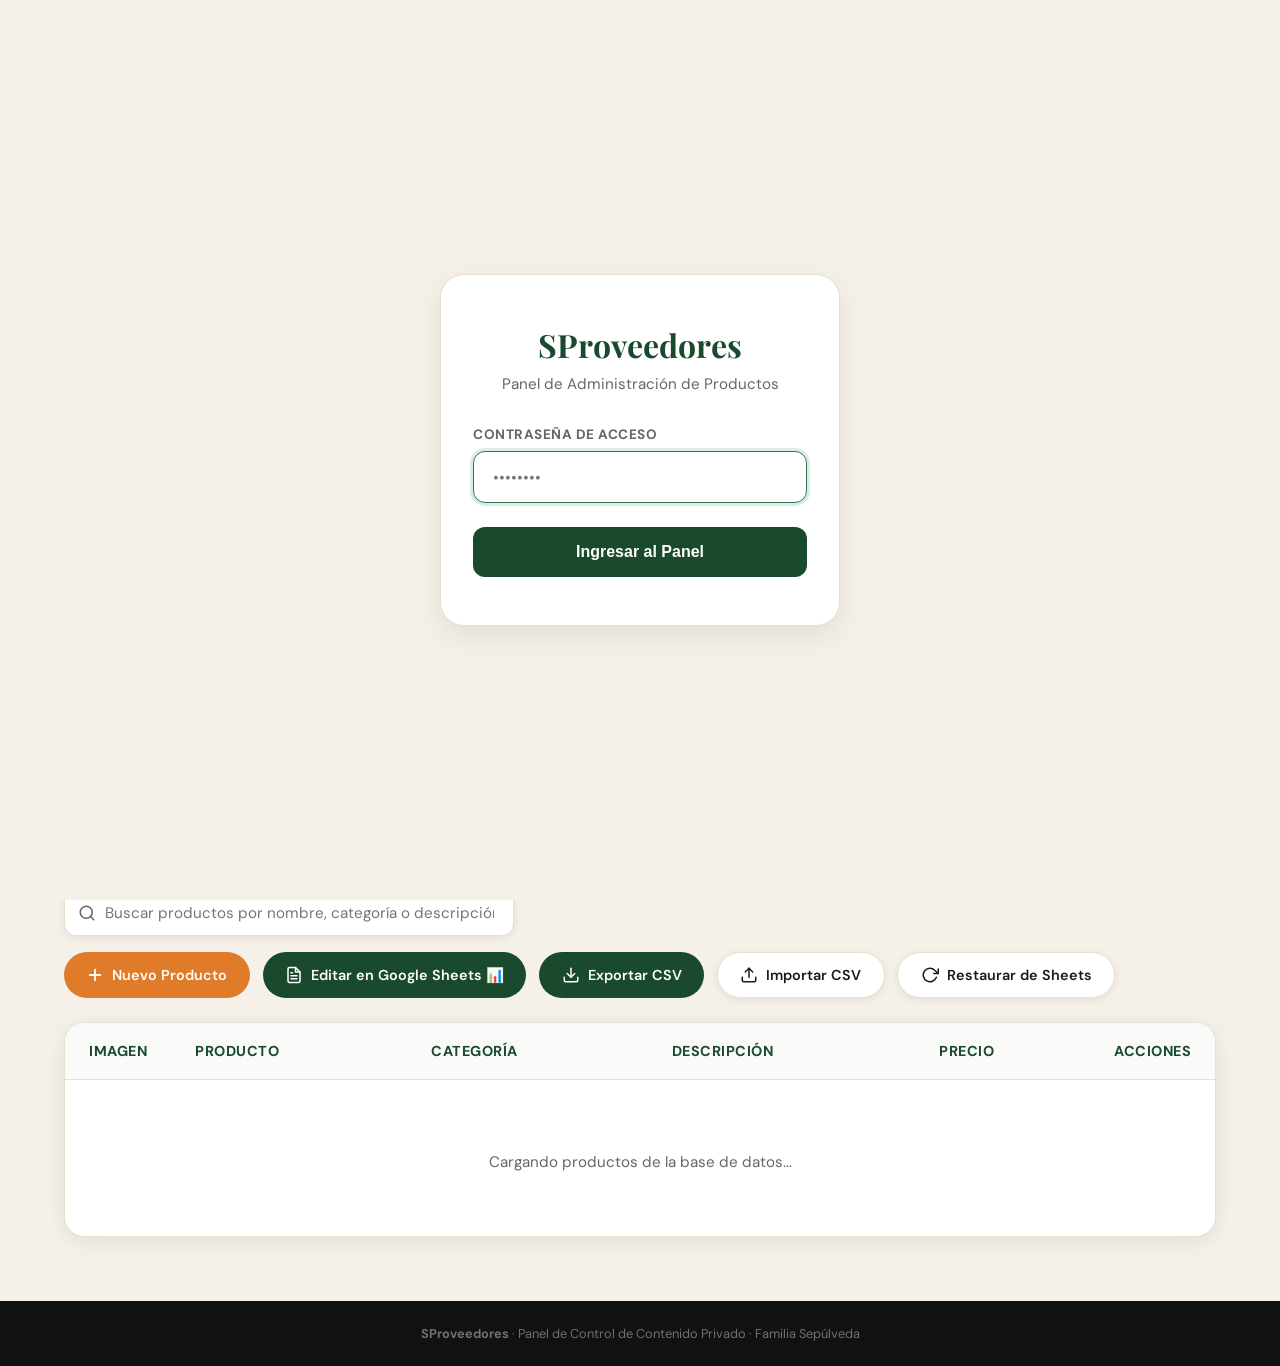
==== admin.html @ c2e48741 "Create admin.html" ====
<!DOCTYPE html>
<html lang="es">
<head>
  <meta charset="UTF-8">
  <meta name="viewport" content="width=device-width, initial-scale=1.0">
  <title>SProveedores – Panel de Administración</title>
  <link href="https://fonts.googleapis.com/css2?family=Playfair+Display:wght@700;900&family=DM+Sans:wght@300;400;500;700&display=swap" rel="stylesheet">
  <style>
    :root {
      --verde: #1a4a2e;
      --verde-claro: #2d7a4f;
      --crema: #f5f0e8;
      --crema-oscura: #e8e0ce;
      --naranja: #e07b2a;
      --texto: #1a1a1a;
      --gris: #666;
      --blanco: #ffffff;
      --rojo: #d93838;
      --sombra: rgba(0,0,0,0.08);
    }

    *, *::before, *::after {
      box-sizing: border-box;
      margin: 0;
      padding: 0;
    }

    body {
      font-family: 'DM Sans', sans-serif;
      background: var(--crema);
      color: var(--texto);
      min-height: 100vh;
      display: flex;
      flex-direction: column;
    }

    header {
      background: var(--verde);
      padding: 1.2rem 2rem;
      display: flex;
      align-items: center;
      justify-content: space-between;
      color: var(--crema);
      box-shadow: 0 4px 15px rgba(0,0,0,0.15);
    }

    .logo {
      font-family: 'Playfair Display', serif;
      font-size: 1.5rem;
      font-weight: 900;
    }

    .logo span {
      color: var(--naranja);
    }

    .btn-logout {
      background: rgba(255, 255, 255, 0.15);
      color: var(--crema);
      border: 1px solid rgba(255,255,255,0.25);
      padding: 0.5rem 1.2rem;
      border-radius: 50px;
      cursor: pointer;
      font-weight: 500;
      transition: all 0.2s;
    }

    .btn-logout:hover {
      background: var(--rojo);
      border-color: var(--rojo);
      color: white;
    }

    /* CONTENEDOR PRINCIPAL */
    .container {
      max-width: 1200px;
      width: 100%;
      margin: 2rem auto;
      padding: 0 1.5rem;
      flex-grow: 1;
    }

    /* LOGIN GATE */
    .login-overlay {
      position: fixed;
      inset: 0;
      background: var(--crema);
      display: flex;
      align-items: center;
      justify-content: center;
      z-index: 2000;
      padding: 1rem;
    }

    .login-card {
      background: var(--blanco);
      border: 1px solid var(--crema-oscura);
      border-radius: 24px;
      padding: 3rem 2rem;
      max-width: 400px;
      width: 100%;
      box-shadow: 0 10px 30px rgba(0,0,0,0.08);
      text-align: center;
    }

    .login-card h2 {
      font-family: 'Playfair Display', serif;
      color: var(--verde);
      font-size: 2rem;
      margin-bottom: 0.5rem;
    }

    .login-card p {
      color: var(--gris);
      font-size: 0.95rem;
      margin-bottom: 2rem;
    }

    .form-group {
      margin-bottom: 1.5rem;
      text-align: left;
    }

    .form-group label {
      display: block;
      font-size: 0.85rem;
      font-weight: 700;
      margin-bottom: 0.5rem;
      text-transform: uppercase;
      letter-spacing: 0.5px;
      color: var(--gris);
    }

    .form-control {
      width: 100%;
      padding: 0.9rem 1.2rem;
      border: 1px solid var(--crema-oscura);
      border-radius: 12px;
      font-family: 'DM Sans', sans-serif;
      font-size: 1rem;
      background: #fafaf8;
      transition: all 0.2s;
    }

    .form-control:focus {
      outline: none;
      border-color: var(--verde-claro);
      background: white;
      box-shadow: 0 0 0 3px rgba(45,122,79,0.15);
    }

    .btn-login {
      width: 100%;
      background: var(--verde);
      color: white;
      border: none;
      padding: 1rem;
      border-radius: 12px;
      font-size: 1rem;
      font-weight: 700;
      cursor: pointer;
      transition: transform 0.2s, background-color 0.2s;
    }

    .btn-login:hover {
      background: var(--verde-claro);
    }

    .btn-login:active {
      transform: scale(0.98);
    }

    .login-error {
      color: var(--rojo);
      font-size: 0.9rem;
      margin-top: 1rem;
      display: none;
    }

    /* SECCIÓN INSTRUCCIONES */
    .instructions-card {
      background: var(--blanco);
      border: 1px solid var(--crema-oscura);
      border-radius: 20px;
      padding: 2rem;
      margin-bottom: 1.5rem;
      box-shadow: 0 4px 20px var(--sombra);
    }

    .instructions-card h2 {
      font-family: 'Playfair Display', serif;
      color: var(--verde);
      font-size: 1.6rem;
      margin-bottom: 1rem;
      display: flex;
      align-items: center;
      gap: 0.5rem;
    }

    .steps {
      display: grid;
      grid-template-columns: repeat(auto-fit, minmax(250px, 1fr));
      gap: 1.5rem;
      margin-top: 1.5rem;
    }

    .step {
      background: #fbfbf9;
      border: 1px solid rgba(0,0,0,0.03);
      border-radius: 12px;
      padding: 1.2rem;
      position: relative;
    }

    .step-num {
      width: 28px;
      height: 28px;
      background: var(--naranja);
      color: white;
      border-radius: 50%;
      display: flex;
      align-items: center;
      justify-content: center;
      font-weight: 700;
      font-size: 0.85rem;
      margin-bottom: 0.8rem;
    }

    .step h4 {
      font-size: 1rem;
      margin-bottom: 0.4rem;
      color: var(--verde);
    }

    .step p {
      font-size: 0.88rem;
      color: var(--gris);
      line-height: 1.4;
    }

    /* CLOUDINARY SETTINGS CARD */
    .cloudinary-card {
      background: var(--blanco);
      border: 1px solid var(--crema-oscura);
      border-radius: 20px;
      padding: 1.5rem 2rem;
      margin-bottom: 2rem;
      box-shadow: 0 4px 20px var(--sombra);
    }

    .settings-header {
      display: flex;
      justify-content: space-between;
      align-items: center;
      cursor: pointer;
    }

    .settings-header h3 {
      font-family: 'Playfair Display', serif;
      color: var(--verde);
      font-size: 1.35rem;
      display: flex;
      align-items: center;
      gap: 0.5rem;
    }

    .settings-header span {
      font-size: 0.8rem;
      color: var(--gris);
      transition: transform 0.3s;
    }

    .settings-header.active span {
      transform: rotate(180deg);
    }

    .settings-body {
      margin-top: 1.2rem;
      border-top: 1px solid var(--crema-oscura);
      padding-top: 1.2rem;
    }

    .settings-row {
      display: flex;
      gap: 1rem;
      align-items: flex-end;
      flex-wrap: wrap;
    }

    .settings-row .form-group {
      flex: 1;
      min-width: 240px;
      margin-bottom: 0;
    }

    /* CONTROL TOOLBAR */
    .toolbar {
      display: flex;
      justify-content: space-between;
      align-items: center;
      gap: 1rem;
      margin-bottom: 1.5rem;
      flex-wrap: wrap;
    }

    .search-wrap {
      flex-grow: 1;
      max-width: 450px;
      position: relative;
    }

    .search-input {
      width: 100%;
      padding: 0.8rem 1.2rem 0.8rem 2.5rem;
      border: 1px solid var(--crema-oscura);
      border-radius: 12px;
      font-family: 'DM Sans', sans-serif;
      font-size: 0.95rem;
      background: var(--blanco);
      box-shadow: 0 2px 8px var(--sombra);
    }

    .search-icon {
      position: absolute;
      left: 0.9rem;
      top: 50%;
      transform: translateY(-50%);
      color: var(--gris);
      pointer-events: none;
    }

    .actions-wrap {
      display: flex;
      gap: 0.8rem;
      flex-wrap: wrap;
    }

    .btn {
      display: inline-flex;
      align-items: center;
      gap: 0.5rem;
      padding: 0.8rem 1.4rem;
      border-radius: 55px;
      font-family: 'DM Sans', sans-serif;
      font-size: 0.9rem;
      font-weight: 600;
      cursor: pointer;
      transition: all 0.2s ease;
      border: none;
      text-decoration: none;
    }

    .btn-primary {
      background: var(--naranja);
      color: white;
    }

    .btn-primary:hover {
      background: #cd6a21;
      transform: translateY(-1px);
      box-shadow: 0 4px 10px rgba(224,123,42,0.25);
    }

    .btn-secondary {
      background: var(--verde);
      color: white;
    }

    .btn-secondary:hover {
      background: var(--verde-claro);
      transform: translateY(-1px);
      box-shadow: 0 4px 10px rgba(26,74,46,0.25);
    }

    .btn-outline {
      background: var(--blanco);
      color: var(--texto);
      border: 1px solid var(--crema-oscura);
      box-shadow: 0 2px 8px var(--sombra);
    }

    .btn-outline:hover {
      background: var(--crema-oscura);
      transform: translateY(-1px);
    }

    /* TABLA DE PRODUCTOS */
    .table-container {
      background: var(--blanco);
      border: 1px solid var(--crema-oscura);
      border-radius: 20px;
      overflow: hidden;
      box-shadow: 0 4px 20px var(--sombra);
      margin-bottom: 2rem;
    }

    table {
      width: 100%;
      border-collapse: collapse;
      text-align: left;
    }

    th, td {
      padding: 1.2rem 1.5rem;
      border-bottom: 1px solid var(--crema-oscura);
    }

    th {
      background: #fafaf8;
      font-weight: 700;
      color: var(--verde);
      font-size: 0.9rem;
      text-transform: uppercase;
      letter-spacing: 0.5px;
    }

    tr:last-child td {
      border-bottom: none;
    }

    .img-preview {
      width: 50px;
      height: 50px;
      border-radius: 8px;
      object-fit: cover;
      border: 1px solid var(--crema-oscura);
      background: #fbfbf9;
      display: flex;
      align-items: center;
      justify-content: center;
      font-size: 1.5rem;
    }

    .prod-name {
      font-weight: 700;
      color: var(--verde);
      margin-bottom: 0.2rem;
    }

    .prod-desc {
      font-size: 0.88rem;
      color: var(--gris);
      max-width: 350px;
      white-space: nowrap;
      overflow: hidden;
      text-overflow: ellipsis;
    }

    .badge {
      display: inline-block;
      padding: 0.3rem 0.8rem;
      border-radius: 50px;
      font-size: 0.75rem;
      font-weight: 700;
      text-transform: uppercase;
      letter-spacing: 0.5px;
      background: rgba(45,122,79,0.1);
      color: var(--verde-claro);
    }

    .btn-action {
      background: none;
      border: none;
      cursor: pointer;
      padding: 0.4rem;
      border-radius: 6px;
      font-size: 0.85rem;
      font-weight: 700;
      font-family: 'DM Sans', sans-serif;
      transition: all 0.15s;
    }

    .btn-edit {
      color: var(--verde-claro);
      margin-right: 0.8rem;
    }

    .btn-edit:hover {
      background: rgba(45,122,79,0.1);
    }

    .btn-delete {
      color: var(--rojo);
    }

    .btn-delete:hover {
      background: rgba(217,56,56,0.1);
    }

    /* EMPTY STATE */
    .empty-state {
      padding: 4rem 2rem;
      text-align: center;
      color: var(--gris);
    }

    .empty-state p {
      margin-top: 0.5rem;
      font-size: 0.95rem;
    }

    /* MODAL DE EDICIÓN */
    .modal-overlay {
      position: fixed;
      inset: 0;
      background: rgba(0,0,0,0.6);
      backdrop-filter: blur(8px);
      -webkit-backdrop-filter: blur(8px);
      display: flex;
      align-items: center;
      justify-content: center;
      z-index: 1000;
      opacity: 0;
      visibility: hidden;
      transition: opacity 0.3s ease, visibility 0.3s ease;
    }

    .modal-overlay.active {
      opacity: 1;
      visibility: visible;
    }

    .modal-content {
      background: var(--blanco);
      border-radius: 24px;
      width: 90%;
      max-width: 550px;
      padding: 2.5rem;
      box-shadow: 0 15px 40px rgba(0,0,0,0.2);
      transform: scale(0.9);
      transition: transform 0.3s cubic-bezier(0.34, 1.56, 0.64, 1);
    }

    .modal-overlay.active .modal-content {
      transform: scale(1);
    }

    .modal-header {
      margin-bottom: 1.8rem;
      text-align: center;
    }

    .modal-header h3 {
      font-family: 'Playfair Display', serif;
      color: var(--verde);
      font-size: 1.8rem;
    }

    .modal-footer {
      display: flex;
      justify-content: flex-end;
      gap: 1rem;
      margin-top: 2rem;
    }

    /* FOOTER */
    footer {
      background: #111;
      color: rgba(255,255,255,0.4);
      text-align: center;
      padding: 1.5rem;
      font-size: 0.8rem;
      margin-top: auto;
    }

    /* RESPONSIVE */
    @media (max-width: 768px) {
      .toolbar {
        flex-direction: column;
        align-items: stretch;
      }
      .search-wrap {
        max-width: 100%;
      }
      .actions-wrap {
        justify-content: space-between;
      }
      .btn {
        flex-grow: 1;
        justify-content: center;
      }
      th:nth-child(3), td:nth-child(3), th:nth-child(4), td:nth-child(4) {
        display: none; /* Oculta descripción y categoría en móviles */
      }
    }
  </style>
</head>
<body>

  <!-- ACCESO POR CONTRASEÑA -->
  <div class="login-overlay" id="login-overlay">
    <div class="login-card">
      <h2>SProveedores</h2>
      <p>Panel de Administración de Productos</p>
      <form id="login-form" onsubmit="validarPassword(event)">
        <div class="form-group">
          <label for="admin-pass">Contraseña de acceso</label>
          <input type="password" id="admin-pass" class="form-control" placeholder="••••••••" required autofocus>
        </div>
        <button type="submit" class="btn-login">Ingresar al Panel</button>
        <div class="login-error" id="login-error">Contraseña incorrecta. Por favor, reintenta.</div>
      </form>
    </div>
  </div>

  <!-- CABECERA -->
  <header>
    <div class="logo"><span>S</span>Proveedores · Admin</div>
    <button class="btn-logout" onclick="cerrarSesion()">Salir</button>
  </header>

  <!-- CONTENIDO -->
  <div class="container">

    <!-- TARJETA INSTRUCCIONES -->
    <div class="instructions-card">
      <h2>
        <svg width="24" height="24" viewBox="0 0 24 24" fill="none" stroke="currentColor" stroke-width="2" stroke-linecap="round" stroke-linejoin="round" style="color: var(--naranja); vertical-align: middle;"><circle cx="12" cy="12" r="10"/><line x1="12" y1="16" x2="12" y2="12"/><line x1="12" y1="8" x2="12.01" y2="8"/></svg>
        ¿Cómo actualizar el sitio web?
      </h2>
      <p>Esta página te permite actualizar de forma fácil la lista de productos de SProveedores. Sigue estos 3 simples pasos:</p>
      <div class="steps">
        <div class="step">
          <div class="step-num">1</div>
          <h4>Modifica la tabla</h4>
          <p>Usa los botones de abajo para **Agregar**, **Editar** o **Eliminar** productos visualmente en la tabla.</p>
        </div>
        <div class="step">
          <div class="step-num">2</div>
          <h4>Descarga el archivo</h4>
          <p>Haz clic en el botón naranja **"Exportar CSV"** para descargar tu archivo de productos actualizado en tu computador.</p>
        </div>
        <div class="step">
          <div class="step-num">3</div>
          <h4>Súbelo a tu Google Sheet</h4>
          <p>Abre tu planilla de Google Sheets. Ve a **Archivo > Importar > Subir**, arrastra el CSV descargado y selecciona **"Reemplazar hoja actual"**.</p>
        </div>
      </div>

      <!-- Ayuda de Cloudinary -->
      <div class="cloudinary-help" style="margin-top: 1.8rem; border-top: 1px dashed var(--crema-oscura); padding-top: 1.2rem; font-size: 0.88rem; color: var(--gris);">
        <details>
          <summary style="font-weight: 700; color: var(--verde); cursor: pointer; display: flex; align-items: center; gap: 0.4rem;">
            <svg width="16" height="16" viewBox="0 0 24 24" fill="none" stroke="currentColor" stroke-width="2" stroke-linecap="round" stroke-linejoin="round"><rect x="3" y="3" width="18" height="18" rx="2" ry="2"/><line x1="9" y1="3" x2="9" y2="21"/><line x1="15" y1="3" x2="15" y2="21"/><line x1="3" y1="9" x2="21" y2="9"/><line x1="3" y1="15" x2="21" y2="15"/></svg>
            ¿Cómo configurar la subida directa a Cloudinary?
          </summary>
          <div style="margin-top: 0.8rem; padding-left: 1rem; line-height: 1.5; display: flex; flex-direction: column; gap: 0.5rem;">
            <p>1. Inicia sesión en tu consola de <a href="https://console.cloudinary.com/" target="_blank" style="color: var(--naranja); font-weight: 500;">Cloudinary</a>.</p>
            <p>2. Ve al menú de **Settings** (el icono de engranaje en la esquina inferior izquierda).</p>
            <p>3. En el menú lateral, selecciona **Upload** y deslízate hacia abajo hasta la sección **Upload presets**.</p>
            <p>4. Haz clic en **Add upload preset**. Configúralo así:</p>
            <ul style="padding-left: 1.5rem;">
              <li><strong>Upload preset name:</strong> Copia el nombre asignado (ej: <code>sproveedores_preset</code>).</li>
              <li><strong>Signing Mode:</strong> Cámbialo de <em>Signed</em> a <strong>Unsigned</strong> (Obligatorio para permitir subidas desde la web).</li>
              <li><strong>Folder:</strong> Escribe <code>sproveedores</code> para que las fotos se organicen automáticamente en la misma carpeta que tus otras imágenes.</li>
            </ul>
            <p>5. Presiona **Save** arriba a la derecha y pega el nombre del preset en la sección de ajustes de abajo.</p>
          </div>
        </details>
      </div>
    </div>

    <!-- TARJETA CONFIGURACIÓN CLOUDINARY -->
    <div class="cloudinary-card" id="cloudinary-card">
      <div class="settings-header" id="settings-header" onclick="toggleSettings()">
        <h3>
          <svg width="20" height="20" viewBox="0 0 24 24" fill="none" stroke="currentColor" stroke-width="2" stroke-linecap="round" stroke-linejoin="round" style="color: var(--verde-claro); vertical-align: middle; margin-right: 0.2rem;"><path d="M21 16V8a2 2 0 0 0-1-1.73l-7-4a2 2 0 0 0-2 0l-7 4A2 2 0 0 0 3 8v8a2 2 0 0 0 1 1.73l7 4a2 2 0 0 0 2 0l7-4A2 2 0 0 0 21 16z"/><polyline points="3.27 6.96 12 12.01 20.73 6.96"/><line x1="12" y1="22.08" x2="12" y2="12"/></svg>
          Configuración de Cloudinary (Subida de Fotos)
        </h3>
        <span id="settings-toggle-icon">▼ Mostrar Ajustes</span>
      </div>
      <div class="settings-body" id="settings-body" style="display: none;">
        <p style="font-size: 0.9rem; color: var(--gris); margin-bottom: 1.2rem;">Configura tu preset de Cloudinary para poder subir imágenes locales directamente a la nube al crear/editar un producto.</p>
        <div class="settings-row">
          <div class="form-group">
            <label for="cld-cloud-name">Cloud Name</label>
            <input type="text" id="cld-cloud-name" class="form-control" value="kqowzceb" placeholder="Nombre de tu cuenta Cloudinary">
          </div>
          <div class="form-group">
            <label for="cld-preset">Upload Preset (Unsigned / Sin firmar)</label>
            <input type="text" id="cld-preset" class="form-control" placeholder="Ej: sproveedores_preset">
          </div>
          <button class="btn btn-secondary" onclick="guardarAjustesCloudinary()" style="height: 46px; border-radius: 12px; padding: 0 1.5rem;">Guardar Ajustes</button>
        </div>
        <div id="settings-success" style="display: none; color: var(--verde-claro); font-size: 0.9rem; margin-top: 0.8rem; font-weight: 500;">✓ Ajustes guardados correctamente en tu navegador.</div>
      </div>
    </div>

    <!-- TARJETA SUBIDOR RÁPIDO DE FOTOS -->
    <div class="cloudinary-card" id="quick-upload-card">
      <h3 style="margin-bottom: 0.5rem; display: flex; align-items: center; gap: 0.4rem; color: var(--verde);">
        <svg width="20" height="20" viewBox="0 0 24 24" fill="none" stroke="currentColor" stroke-width="2" stroke-linecap="round" stroke-linejoin="round" style="color: var(--naranja); vertical-align: middle;"><path d="M23 19a2 2 0 0 1-2 2H3a2 2 0 0 1-2-2V8a2 2 0 0 1 2-2h4l2-3h6l2 3h4a2 2 0 0 1 2 2z"/><circle cx="12" cy="13" r="4"/></svg>
        Subidor Rápido de Fotos a la Nube 📸
      </h3>
      <p style="font-size: 0.88rem; color: var(--gris); margin-bottom: 1.2rem;">Sube fotos directamente a tu Cloudinary desde aquí. Obtén el enlace seguro al instante para copiarlo y pegarlo directamente en tu Google Sheet.</p>
      
      <div style="display: flex; gap: 1.5rem; align-items: center; background: #fafaf8; padding: 1.2rem; border-radius: 16px; border: 1px dashed var(--crema-oscura);">
        <button class="btn btn-primary" onclick="triggerQuickUpload()" style="margin: 0; display: flex; align-items: center; gap: 0.4rem;">
          <svg width="18" height="18" viewBox="0 0 24 24" fill="none" stroke="currentColor" stroke-width="2" stroke-linecap="round" stroke-linejoin="round"><path d="M21 15v4a2 2 0 0 1-2 2H5a2 2 0 0 1-2-2v-4"/><polyline points="17 8 12 3 7 8"/><line x1="12" y1="3" x2="12" y2="15"/></svg>
          Seleccionar Foto
        </button>
        <input type="file" id="quick-image-file-input" style="display: none;" accept="image/*" onchange="subirFotoRapida(event)">
        
        <div id="quick-upload-status" style="font-size: 0.9rem; color: var(--gris); font-weight: 500; flex: 1;">Ningún archivo seleccionado</div>
        
        <!-- Vista previa pequeña -->
        <img id="quick-img-preview" src="" alt="Vista previa" style="display: none; width: 60px; height: 60px; object-fit: cover; border-radius: 8px; border: 1px solid var(--crema-oscura);">
      </div>

      <!-- Barra de progreso para subida rápida -->
      <div id="quick-upload-progress-bar" style="display: none; width: 100%; height: 6px; background: var(--crema-oscura); border-radius: 3px; margin-top: 0.8rem; overflow: hidden;">
        <div id="quick-upload-progress-fill" style="width: 0%; height: 100%; background: var(--verde-claro); transition: width 0.1s ease;"></div>
      </div>

      <!-- Input con el link y el botón de copiar -->
      <div id="quick-link-container" style="display: none; margin-top: 1.2rem; align-items: center; gap: 0.8rem;">
        <input type="text" id="quick-result-url" class="form-control" readonly style="flex: 1; font-family: monospace; font-size: 0.85rem; background: #f0f0eb; border: 1px solid var(--crema-oscura); height: 40px; border-radius: 8px; padding: 0 0.8rem;">
        <button class="btn btn-secondary" onclick="copiarEnlaceRapido()" style="margin: 0; height: 40px; border-radius: 8px; padding: 0 1.2rem; font-weight: 600;">
          Copiar Enlace 📋
        </button>
      </div>
      <div id="copy-toast" style="display: none; color: var(--verde-claro); font-size: 0.85rem; margin-top: 0.5rem; font-weight: 600; text-align: right;">✓ ¡Enlace copiado al portapapeles! Listo para pegar en Google Sheets.</div>
    </div>

    <!-- BARRA DE HERRAMIENTAS -->
    <div class="toolbar">
      <div class="search-wrap">
        <svg class="search-icon" width="18" height="18" viewBox="0 0 24 24" fill="none" stroke="currentColor" stroke-width="2" stroke-linecap="round" stroke-linejoin="round"><circle cx="11" cy="11" r="8"/><line x1="21" y1="21" x2="16.65" y2="16.65"/></svg>
        <input type="text" class="search-input" id="search-input" placeholder="Buscar productos por nombre, categoría o descripción..." oninput="filtrarProductos()">
      </div>
      <div class="actions-wrap">
        <button class="btn btn-primary" onclick="abrirModalAdd()">
          <svg width="18" height="18" viewBox="0 0 24 24" fill="none" stroke="currentColor" stroke-width="2.5" stroke-linecap="round" stroke-linejoin="round"><line x1="12" y1="5" x2="12" y2="19"/><line x1="5" y1="12" x2="19" y2="12"/></svg>
          Nuevo Producto
        </button>
        <a href="https://docs.google.com/spreadsheets/d/1KlbVN6gocIbEMffbvseXYP0rltL1ZZTL/edit?gid=1121183582#gid=1121183582" target="_blank" class="btn btn-secondary" style="background: var(--verde); text-decoration: none; color: white;" title="Abrir tu planilla de Google Sheets para editar los productos directamente">
          <svg width="18" height="18" viewBox="0 0 24 24" fill="none" stroke="currentColor" stroke-width="2" stroke-linecap="round" stroke-linejoin="round"><path d="M14 2H6a2 2 0 0 0-2 2v16a2 2 0 0 0 2 2h12a2 2 0 0 0 2-2V8z"/><polyline points="14 2 14 8 20 8"/><line x1="16" y1="13" x2="8" y2="13"/><line x1="16" y1="17" x2="8" y2="17"/><polyline points="10 9 9 9 8 9"/></svg>
          Editar en Google Sheets 📊
        </a>
        <button class="btn btn-secondary" onclick="exportarCSV()">
          <svg width="18" height="18" viewBox="0 0 24 24" fill="none" stroke="currentColor" stroke-width="2" stroke-linecap="round" stroke-linejoin="round"><path d="M21 15v4a2 2 0 0 1-2 2H5a2 2 0 0 1-2-2v-4"/><polyline points="7 10 12 15 17 10"/><line x1="12" y1="15" x2="12" y2="3"/></svg>
          Exportar CSV
        </button>
        <button class="btn btn-outline" onclick="triggerImport()">
          <svg width="18" height="18" viewBox="0 0 24 24" fill="none" stroke="currentColor" stroke-width="2" stroke-linecap="round" stroke-linejoin="round"><path d="M21 15v4a2 2 0 0 1-2 2H5a2 2 0 0 1-2-2v-4"/><polyline points="17 8 12 3 7 8"/><line x1="12" y1="3" x2="12" y2="15"/></svg>
          Importar CSV
        </button>
        <button class="btn btn-outline" onclick="restablecerDesdeSheets()" title="Descartar todos los cambios locales y volver a descargar la base de datos de Google Sheets">
          <svg width="18" height="18" viewBox="0 0 24 24" fill="none" stroke="currentColor" stroke-width="2" stroke-linecap="round" stroke-linejoin="round"><polyline points="23 4 23 10 17 10"/><path d="M20.49 15a9 9 0 1 1-2.12-9.36L23 10"/></svg>
          Restaurar de Sheets
        </button>
        <input type="file" id="csv-file-input" style="display: none;" accept=".csv" onchange="importarCSV(event)">
      </div>
    </div>

    <!-- CONTENEDOR DE LA TABLA -->
    <div class="table-container">
      <table id="products-table">
        <thead>
          <tr>
            <th style="width: 80px;">Imagen</th>
            <th>Producto</th>
            <th>Categoría</th>
            <th>Descripción</th>
            <th style="width: 140px;">Precio</th>
            <th style="width: 160px; text-align: right;">Acciones</th>
          </tr>
        </thead>
        <tbody id="table-body">
          <!-- Carga dinámica -->
        </tbody>
      </table>
      <div id="loading-state" class="empty-state">
        <p>Cargando productos de la base de datos...</p>
      </div>
      <div id="empty-state" class="empty-state" style="display: none;">
        <h3>No se encontraron productos</h3>
        <p>Intenta cambiar el término de búsqueda o agrega un nuevo producto.</p>
      </div>
    </div>

  </div>

  <!-- MODAL DE AGREGAR/EDITAR -->
  <div class="modal-overlay" id="modal-overlay">
    <div class="modal-content">
      <div class="modal-header">
        <h3 id="modal-title">Editar Producto</h3>
      </div>
      <form id="product-form" onsubmit="guardarProducto(event)">
        <input type="hidden" id="edit-index">
        <div class="form-group">
          <label for="prod-nombre">Nombre del Producto</label>
          <input type="text" id="prod-nombre" class="form-control" required placeholder="Ej: Aceite de Girasol 1L">
        </div>
        <div class="form-group">
          <label for="prod-categoria">Categoría</label>
          <input type="text" id="prod-categoria" class="form-control" required placeholder="Ej: abarrotes, limpieza, congelados">
        </div>
        <div class="form-group">
          <label for="prod-precio">Precio</label>
          <input type="text" id="prod-precio" class="form-control" required placeholder="Ej: $1.850 o Consultar">
        </div>
        <div class="form-group">
          <label for="prod-desc">Descripción</label>
          <textarea id="prod-desc" class="form-control" rows="3" placeholder="Descripción breve del producto..."></textarea>
        </div>
        
        <!-- Campo de Imagen con Subida Directa -->
        <div class="form-group">
          <label for="prod-img">Imagen del Producto</label>
          <div style="display: flex; gap: 0.8rem; margin-bottom: 0.5rem;">
            <input type="url" id="prod-img" class="form-control" placeholder="https://res.cloudinary.com/...">
            <button type="button" class="btn btn-outline" onclick="triggerImageUpload()" style="padding: 0 1.2rem; flex-shrink: 0; white-space: nowrap; border-radius: 12px;">
              <svg width="16" height="16" viewBox="0 0 24 24" fill="none" stroke="currentColor" stroke-width="2" stroke-linecap="round" stroke-linejoin="round" style="vertical-align: middle; margin-right: 0.2rem;"><polyline points="16 16 12 12 8 16"/><line x1="12" y1="12" x2="12" y2="21"/><path d="M20.39 18.39A5 5 0 0 0 18 9h-1.26A8 8 0 1 0 3 16.3"/><polyline points="16 16 12 12 8 16"/></svg>
              Subir Foto
            </button>
          </div>
          <input type="file" id="image-file-input" style="display: none;" accept="image/*" onchange="subirImagenACloudinary(event)">
          <div class="upload-progress-bar" id="upload-progress-bar" style="display: none; height: 5px; background: var(--crema-oscura); border-radius: 3px; overflow: hidden; margin-top: 0.5rem;">
            <div id="upload-progress-fill" style="width: 0%; height: 100%; background: var(--verde-claro); transition: width 0.25s;"></div>
          </div>
          <div id="upload-status" style="font-size: 0.85rem; color: var(--gris); margin-top: 0.4rem; font-weight: 500;"></div>
        </div>

        <div class="modal-footer">
          <button type="button" class="btn btn-outline" onclick="cerrarModal()">Cancelar</button>
          <button type="submit" class="btn btn-secondary">Guardar Cambios</button>
        </div>
      </form>
    </div>
  </div>

  <!-- PIE DE PÁGINA -->
  <footer>
    <strong>SProveedores</strong> · Panel de Control de Contenido Privado · Familia Sepúlveda
  </footer>

  <script>
    const SHEET_CSV_URL = "https://docs.google.com/spreadsheets/d/e/2PACX-1vRUItWTU1FOvPx3xLFS4JRAXZYV4yc3q9zj66W-fQrjG1un_QMXzHIVPHQ0Pwj3eQ/pub?gid=1121183582&single=true&output=csv";
    const PASS_CORRECTA = "sepulveda2026";
    let productos = [];

    // Verificación de sesión e inicialización de Configuración
    window.onload = function() {
      if (sessionStorage.getItem("admin_autenticado") === "true") {
        document.getElementById("login-overlay").style.display = "none";
        cargarDatos();
      }
      
      // Cargar ajustes guardados de Cloudinary
      const savedCloud = localStorage.getItem("cld_cloud_name") || "kqowzceb";
      const savedPreset = localStorage.getItem("cld_preset") || "preset_sproveedores";
      
      document.getElementById("cld-cloud-name").value = savedCloud;
      document.getElementById("cld-preset").value = savedPreset;
    };

    function validarPassword(e) {
      e.preventDefault();
      const pass = document.getElementById("admin-pass").value;
      const errorDiv = document.getElementById("login-error");
      
      if (pass === PASS_CORRECTA) {
        sessionStorage.setItem("admin_autenticado", "true");
        document.getElementById("login-overlay").style.display = "none";
        cargarDatos();
      } else {
        errorDiv.style.display = "block";
        document.getElementById("admin-pass").focus();
        document.getElementById("admin-pass").select();
      }
    }

    function cerrarSesion() {
      sessionStorage.removeItem("admin_autenticado");
      document.getElementById("login-overlay").style.display = "flex";
      document.getElementById("admin-pass").value = "";
      document.getElementById("login-error").style.display = "none";
    }

    // AJUSTES CLOUDINARY
    function toggleSettings() {
      const body = document.getElementById("settings-body");
      const header = document.getElementById("settings-header");
      const toggleIcon = document.getElementById("settings-toggle-icon");
      
      if (body.style.display === "none") {
        body.style.display = "block";
        header.classList.add("active");
        toggleIcon.innerText = "▲ Ocultar Ajustes";
      } else {
        body.style.display = "none";
        header.classList.remove("active");
        toggleIcon.innerText = "▼ Mostrar Ajustes";
      }
    }

    function guardarAjustesCloudinary() {
      const cloud = document.getElementById("cld-cloud-name").value.trim();
      const preset = document.getElementById("cld-preset").value.trim();
      
      localStorage.setItem("cld_cloud_name", cloud);
      localStorage.setItem("cld_preset", preset);
      
      const success = document.getElementById("settings-success");
      success.style.display = "block";
      setTimeout(() => {
        success.style.display = "none";
      }, 3000);
    }

    function triggerQuickUpload() {
      const preset = localStorage.getItem("cld_preset") || document.getElementById("cld-preset").value.trim() || "preset_sproveedores";
      if (!preset) {
        alert("Por favor, configura tu Cloudinary 'Upload Preset' en la sección de arriba antes de subir fotos.");
        const body = document.getElementById("settings-body");
        if (body.style.display === "none") toggleSettings();
        document.getElementById("cloudinary-card").scrollIntoView({ behavior: 'smooth' });
        return;
      }
      document.getElementById("quick-image-file-input").click();
    }

    async function subirFotoRapida(e) {
      const file = e.target.files[0];
      if (!file) return;

      const cloudName = localStorage.getItem("cld_cloud_name") || "kqowzceb";
      const preset = localStorage.getItem("cld_preset") || document.getElementById("cld-preset").value.trim() || "preset_sproveedores";
      
      const progressFill = document.getElementById("quick-upload-progress-fill");
      const progressBar = document.getElementById("quick-upload-progress-bar");
      const statusText = document.getElementById("quick-upload-status");
      const linkContainer = document.getElementById("quick-link-container");
      const imgPreview = document.getElementById("quick-img-preview");
      const copyToast = document.getElementById("copy-toast");
      
      progressBar.style.display = "block";
      progressFill.style.width = "0%";
      statusText.style.color = "var(--gris)";
      statusText.innerText = "Preparando subida...";
      linkContainer.style.display = "none";
      imgPreview.style.display = "none";
      copyToast.style.display = "none";

      const formData = new FormData();
      formData.append("file", file);
      formData.append("upload_preset", preset);

      const xhr = new XMLHttpRequest();
      xhr.open("POST", `https://api.cloudinary.com/v1_1/${cloudName}/image/upload`, true);
      
      xhr.upload.onprogress = function(evt) {
        if (evt.lengthComputable) {
          const pct = Math.round((evt.loaded / evt.total) * 100);
          progressFill.style.width = `${pct}%`;
          statusText.innerText = `Subiendo: ${pct}%`;
        }
      };
      
      xhr.onload = function() {
        progressBar.style.display = "none";
        if (xhr.status === 200) {
          const resData = JSON.parse(xhr.responseText);
          const secureUrl = resData.secure_url;
          
          document.getElementById("quick-result-url").value = secureUrl;
          imgPreview.src = secureUrl;
          imgPreview.style.display = "block";
          
          statusText.style.color = "var(--verde-claro)";
          statusText.innerText = "✓ ¡Listo para copiar!";
          linkContainer.style.display = "flex";
        } else {
          const errData = JSON.parse(xhr.responseText || "{}");
          statusText.style.color = "var(--rojo)";
          statusText.innerText = `Error: ${errData.error?.message || "Revisa tu preset"}`;
          console.error("Cloudinary quick upload error response:", xhr.responseText);
        }
      };
      
      xhr.onerror = function() {
        progressBar.style.display = "none";
        statusText.style.color = "var(--rojo)";
        statusText.innerText = "Error de red al subir la imagen.";
      };
      
      xhr.send(formData);
      e.target.value = ""; // Reset del input
    }

    function copiarEnlaceRapido() {
      const urlInput = document.getElementById("quick-result-url");
      urlInput.select();
      urlInput.setSelectionRange(0, 99999); /* Para móviles */
      
      navigator.clipboard.writeText(urlInput.value).then(() => {
        const toast = document.getElementById("copy-toast");
        toast.style.display = "block";
        setTimeout(() => {
          toast.style.display = "none";
        }, 4000);
      }).catch(err => {
        console.error("Error al copiar al portapapeles:", err);
        alert("No se pudo copiar automáticamente. Copia el texto manualmente.");
      });
    }

    // CARGA DE IMAGEN A CLOUDINARY (XHR CON PROGRESO)
    function triggerImageUpload() {
      const preset = localStorage.getItem("cld_preset") || document.getElementById("cld-preset").value.trim() || "preset_sproveedores";
      if (!preset) {
        alert("Por favor, configura y guarda tu Cloudinary 'Upload Preset' en la sección de arriba antes de subir fotos.");
        const body = document.getElementById("settings-body");
        if (body.style.display === "none") toggleSettings();
        document.getElementById("cloudinary-card").scrollIntoView({ behavior: 'smooth' });
        return;
      }
      document.getElementById("image-file-input").click();
    }

    async function subirImagenACloudinary(e) {
      const file = e.target.files[0];
      if (!file) return;

      const cloudName = localStorage.getItem("cld_cloud_name") || "kqowzceb";
      const preset = localStorage.getItem("cld_preset") || document.getElementById("cld-preset").value.trim() || "preset_sproveedores";
      
      const progressFill = document.getElementById("upload-progress-fill");
      const progressBar = document.getElementById("upload-progress-bar");
      const statusText = document.getElementById("upload-status");
      
      progressBar.style.display = "block";
      progressFill.style.width = "0%";
      statusText.style.color = "var(--gris)";
      statusText.innerText = "Preparando subida...";

      const formData = new FormData();
      formData.append("file", file);
      formData.append("upload_preset", preset);

      // Usar XHR para poder capturar el progreso de subida de la imagen
      const xhr = new XMLHttpRequest();
      xhr.open("POST", `https://api.cloudinary.com/v1_1/${cloudName}/image/upload`, true);
      
      xhr.upload.onprogress = function(evt) {
        if (evt.lengthComputable) {
          const pct = Math.round((evt.loaded / evt.total) * 100);
          progressFill.style.width = `${pct}%`;
          statusText.innerText = `Subiendo imagen: ${pct}%`;
        }
      };
      
      xhr.onload = function() {
        progressBar.style.display = "none";
        if (xhr.status === 200) {
          const resData = JSON.parse(xhr.responseText);
          document.getElementById("prod-img").value = resData.secure_url;
          statusText.style.color = "var(--verde-claro)";
          statusText.innerText = "¡Imagen subida con éxito y enlazada!";
        } else {
          const errData = JSON.parse(xhr.responseText || "{}");
          statusText.style.color = "var(--rojo)";
          statusText.innerText = `Error al subir: ${errData.error?.message || "Revisa tu Upload Preset"}`;
          console.error("Cloudinary XHR error response:", xhr.responseText);
        }
      };
      
      xhr.onerror = function() {
        progressBar.style.display = "none";
        statusText.style.color = "var(--rojo)";
        statusText.innerText = "Error de red al intentar conectar con Cloudinary.";
      };
      
      xhr.send(formData);
      e.target.value = ""; // Reset del selector de archivos
    }

    // CARGA DE DATOS ORIGINALES DESDE SHEET O DESDE MEMORIA LOCAL (LOCALSTORAGE)
    async function cargarDatos(forzarReset = false) {
      if (!forzarReset) {
        const localData = localStorage.getItem("admin_productos");
        if (localData) {
          try {
            productos = JSON.parse(localData);
            renderTabla(productos);
            return;
          } catch (e) {
            console.error("Error al parsear productos desde memoria local:", e);
          }
        }
      }

      const loading = document.getElementById("loading-state");
      loading.style.display = "block";
      loading.innerHTML = "<p>Cargando productos de la base de datos de Google Sheets...</p>";

      try {
        const res = await fetch(SHEET_CSV_URL);
        const csvText = await res.text();
        productos = parcearCSV(csvText);
        
        // Guardar en la memoria local
        localStorage.setItem("admin_productos", JSON.stringify(productos));
        
        renderTabla(productos);
      } catch (error) {
        console.error("Error al cargar los datos:", error);
        loading.innerHTML = `
          <p style="color: var(--rojo);">Error al conectar con la base de datos de Google Sheets.</p>
          <button class="btn btn-outline" style="margin-top: 1rem;" onclick="cargarDatos()">Reintentar Cargar</button>
        `;
      }
    }

    function restablecerDesdeSheets() {
      if (confirm("¿Estás seguro de que deseas descartar todos tus cambios locales y volver a cargar los productos publicados originalmente en Google Sheets?")) {
        localStorage.removeItem("admin_productos");
        cargarDatos(true);
      }
    }

    // PARSEO DE CSV
    function parcearCSV(csvText) {
      const lienas = csvText.trim().split('\n');
      if (lienas.length === 0 || !lienas[0]) return [];
      
      const headers = lienas[0].split(",").map(h => h.trim());
      const filas = lienas.slice(1).map(linea => {
        const valores = linea.match(/("([^"]|"")*"|[^,]*)(,|$)/g).slice(0, -1)
          .map(v => v.replace(/,$/, "").replace(/^"|"$/g, "").replace(/""/g, '"').trim());

        const objeto = {};
        headers.forEach((header, i) => {
          objeto[header] = valores[i] || "";
        });
        return objeto;
      });
      return filas.filter(p => p.nombre);
    }

    // CONVERSIÓN DE ARRAY DE PRODUCTOS A CSV
    function objectToCSV(data) {
      const headers = ['nombre', 'descripcion', 'precio', 'categoria', 'imagen_url'];
      const csvRows = [];
      csvRows.push(headers.join(','));
      
      for (const row of data) {
        const values = headers.map(header => {
          const val = row[header] || "";
          let escaped = String(val).replace(/"/g, '""');
          if (escaped.includes(',') || escaped.includes('\n') || escaped.includes('"')) {
            escaped = `"${escaped}"`;
          }
          return escaped;
        });
        csvRows.push(values.join(','));
      }
      return csvRows.join('\n');
    }

    // RENDERIZAR TABLA DE PRODUCTOS
    function renderTabla(lista) {
      const tbody = document.getElementById("table-body");
      const loading = document.getElementById("loading-state");
      const empty = document.getElementById("empty-state");
      
      tbody.innerHTML = "";
      loading.style.display = "none";
      
      if (lista.length === 0) {
        empty.style.display = "block";
        return;
      }
      empty.style.display = "none";
      
      lista.forEach((p, idx) => {
        const tr = document.createElement("tr");
        
        const imgContent = p.imagen_url
          ? `<img src="${p.imagen_url}" alt="${p.nombre}" class="img-preview">`
          : `<div class="img-preview">📦</div>`;
          
        tr.innerHTML = `
          <td>${imgContent}</td>
          <td>
            <div class="prod-name">${p.nombre}</div>
          </td>
          <td><span class="badge">${p.categoria}</span></td>
          <td><div class="prod-desc" title="${p.descripcion}">${p.descripcion}</div></td>
          <td><strong>${p.precio}</strong></td>
          <td style="text-align: right;">
            <button class="btn-action btn-edit" onclick="abrirModalEdit(${idx})">Editar</button>
            <button class="btn-action btn-delete" onclick="eliminarProducto(${idx})">Eliminar</button>
          </td>
        `;
        tbody.appendChild(tr);
      });
    }

    // FILTRADO / BUSCADOR
    function filtrarProductos() {
      const query = document.getElementById("search-input").value.toLowerCase().trim();
      if (!query) {
        renderTabla(productos);
        return;
      }
      
      const filtrados = productos.filter(p => 
        (p.nombre && p.nombre.toLowerCase().includes(query)) ||
        (p.categoria && p.categoria.toLowerCase().includes(query)) ||
        (p.descripcion && p.descripcion.toLowerCase().includes(query))
      );
      renderTabla(filtrados);
    }

    // ACCIONES DE PRODUCTO
    const modal = document.getElementById("modal-overlay");
    
    function abrirModalAdd() {
      document.getElementById("modal-title").innerText = "Agregar Nuevo Producto";
      document.getElementById("edit-index").value = "";
      document.getElementById("product-form").reset();
      document.getElementById("upload-status").innerText = "";
      document.getElementById("upload-progress-bar").style.display = "none";
      modal.classList.add("active");
    }

    function abrirModalEdit(idx) {
      document.getElementById("modal-title").innerText = "Editar Producto";
      document.getElementById("edit-index").value = idx;
      document.getElementById("upload-status").innerText = "";
      document.getElementById("upload-progress-bar").style.display = "none";
      
      const p = productos[idx];
      document.getElementById("prod-nombre").value = p.nombre || "";
      document.getElementById("prod-categoria").value = p.categoria || "";
      document.getElementById("prod-precio").value = p.precio || "";
      document.getElementById("prod-desc").value = p.descripcion || "";
      document.getElementById("prod-img").value = p.imagen_url || "";
      
      modal.classList.add("active");
    }

    function cerrarModal() {
      modal.classList.remove("active");
    }

    function guardarProducto(e) {
      e.preventDefault();
      const idxStr = document.getElementById("edit-index").value;
      
      const nuevoProd = {
        nombre: document.getElementById("prod-nombre").value.trim(),
        descripcion: document.getElementById("prod-desc").value.trim(),
        precio: document.getElementById("prod-precio").value.trim(),
        categoria: document.getElementById("prod-categoria").value.trim().toLowerCase(),
        imagen_url: document.getElementById("prod-img").value.trim()
      };
      
      if (idxStr !== "") {
        productos[parseInt(idxStr)] = nuevoProd;
      } else {
        productos.push(nuevoProd);
      }
      
      cerrarModal();
      document.getElementById("search-input").value = "";
      
      // Guardar cambios en memoria local
      localStorage.setItem("admin_productos", JSON.stringify(productos));
      
      renderTabla(productos);
    }

    function eliminarProducto(idx) {
      if (confirm(`¿Estás seguro de que deseas eliminar el producto "${productos[idx].nombre}"?`)) {
        productos.splice(idx, 1);
        document.getElementById("search-input").value = "";
        
        // Guardar cambios en memoria local
        localStorage.setItem("admin_productos", JSON.stringify(productos));
        
        renderTabla(productos);
      }
    }

    // EXPORTAR A CSV
    function exportarCSV() {
      if (productos.length === 0) {
        alert("No hay productos para exportar.");
        return;
      }
      
      const csvContent = objectToCSV(productos);
      const blob = new Blob(["\uFEFF" + csvContent], { type: "text/csv;charset=utf-8;" });
      const link = document.createElement("a");
      const url = URL.createObjectURL(blob);
      
      link.setAttribute("href", url);
      link.setAttribute("download", "productos_actualizados.csv");
      link.style.visibility = 'hidden';
      document.body.appendChild(link);
      link.click();
      document.body.removeChild(link);
      
      // Mostrar alerta instructiva
      alert("¡Archivo CSV descargado con éxito!\n\nPASO OBLIGATORIO PARA QUE LOS CAMBIOS SE VEAN EN LA WEB:\n1. Abre tu planilla de Google Sheets.\n2. Ve a 'Archivo > Importar > Subir'.\n3. Sube el archivo 'productos_actualizados.csv' que acabas de descargar.\n4. Elige la opción 'Reemplazar hoja actual' e importa los datos.");
    }

    // IMPORTAR DESDE CSV
    function triggerImport() {
      document.getElementById("csv-file-input").click();
    }

    function importarCSV(e) {
      const file = e.target.files[0];
      if (!file) return;
      
      const reader = new FileReader();
      reader.onload = function(evt) {
        const text = evt.target.result;
        try {
          const importados = parcearCSV(text);
          if (importados.length > 0) {
            if (confirm(`Se detectaron ${importados.length} productos en el archivo. ¿Deseas reemplazar la lista actual por esta nueva lista?`)) {
              productos = importados;
              
              // Guardar cambios en memoria local
              localStorage.setItem("admin_productos", JSON.stringify(productos));
              
              renderTabla(productos);
              document.getElementById("search-input").value = "";
            }
          } else {
            alert("No se pudieron encontrar productos válidos en el CSV. Verifica las columnas.");
          }
        } catch (err) {
          alert("Error al parsear el archivo CSV.");
          console.error(err);
        }
      };
      reader.readAsText(file);
      e.target.value = "";
    }
  </script>
</body>
</html>
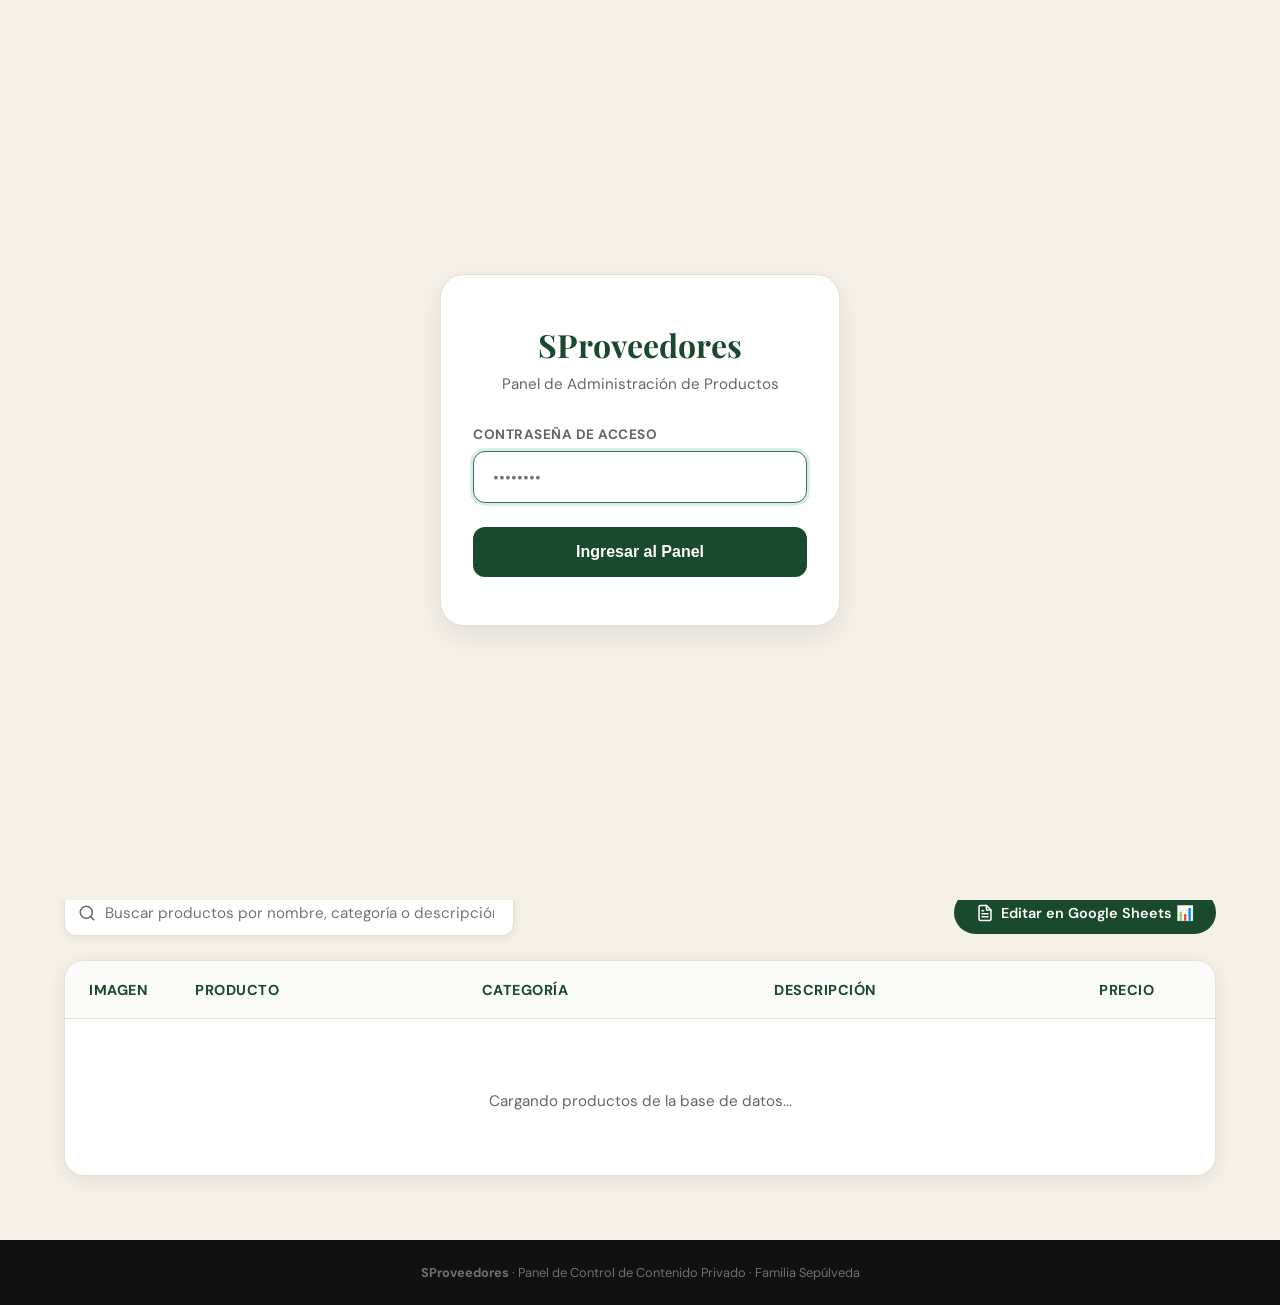
==== commit d02c304f: "Update admin.html" ====
--- a/admin.html
+++ b/admin.html
@@ -660,18 +660,20 @@
       </div>
     </div>
 
-    <!-- TARJETA CONFIGURACIÓN CLOUDINARY -->
+    <!-- TARJETA CONFIGURACIÓN SERVICIOS -->
     <div class="cloudinary-card" id="cloudinary-card">
       <div class="settings-header" id="settings-header" onclick="toggleSettings()">
         <h3>
           <svg width="20" height="20" viewBox="0 0 24 24" fill="none" stroke="currentColor" stroke-width="2" stroke-linecap="round" stroke-linejoin="round" style="color: var(--verde-claro); vertical-align: middle; margin-right: 0.2rem;"><path d="M21 16V8a2 2 0 0 0-1-1.73l-7-4a2 2 0 0 0-2 0l-7 4A2 2 0 0 0 3 8v8a2 2 0 0 0 1 1.73l7 4a2 2 0 0 0 2 0l7-4A2 2 0 0 0 21 16z"/><polyline points="3.27 6.96 12 12.01 20.73 6.96"/><line x1="12" y1="22.08" x2="12" y2="12"/></svg>
-          Configuración de Cloudinary (Subida de Fotos)
+          Configuración de Servicios (Cloudinary y Google Sheets)
         </h3>
         <span id="settings-toggle-icon">▼ Mostrar Ajustes</span>
       </div>
       <div class="settings-body" id="settings-body" style="display: none;">
-        <p style="font-size: 0.9rem; color: var(--gris); margin-bottom: 1.2rem;">Configura tu preset de Cloudinary para poder subir imágenes locales directamente a la nube al crear/editar un producto.</p>
-        <div class="settings-row">
+        <p style="font-size: 0.9rem; color: var(--gris); margin-bottom: 1.2rem;">Configura tus ajustes de Cloudinary para la subida de fotos y el enlace de edición a tu planilla de Google Sheets.</p>
+        
+        <h4 style="font-size: 0.95rem; color: var(--verde); margin-bottom: 0.5rem; border-bottom: 1px solid var(--crema-oscura); padding-bottom: 0.3rem;">1. Ajustes de Cloudinary (Fotos)</h4>
+        <div class="settings-row" style="margin-bottom: 1.2rem;">
           <div class="form-group">
             <label for="cld-cloud-name">Cloud Name</label>
             <input type="text" id="cld-cloud-name" class="form-control" value="kqowzceb" placeholder="Nombre de tu cuenta Cloudinary">
@@ -680,9 +682,16 @@
             <label for="cld-preset">Upload Preset (Unsigned / Sin firmar)</label>
             <input type="text" id="cld-preset" class="form-control" placeholder="Ej: sproveedores_preset">
           </div>
-          <button class="btn btn-secondary" onclick="guardarAjustesCloudinary()" style="height: 46px; border-radius: 12px; padding: 0 1.5rem;">Guardar Ajustes</button>
         </div>
-        <div id="settings-success" style="display: none; color: var(--verde-claro); font-size: 0.9rem; margin-top: 0.8rem; font-weight: 500;">✓ Ajustes guardados correctamente en tu navegador.</div>
+
+        <h4 style="font-size: 0.95rem; color: var(--verde); margin-bottom: 0.5rem; border-bottom: 1px solid var(--crema-oscura); padding-bottom: 0.3rem;">2. Enlace a Google Sheets</h4>
+        <div class="form-group" style="margin-bottom: 1.5rem;">
+          <label for="sheet-edit-url">Enlace de edición de tu planilla de Google Sheets</label>
+          <input type="url" id="sheet-edit-url" class="form-control" placeholder="Pega el enlace de tu planilla aquí...">
+        </div>
+
+        <button class="btn btn-secondary" onclick="guardarAjustes()" style="height: 46px; border-radius: 12px; padding: 0 1.5rem; width: 100%; justify-content: center;">Guardar Configuración</button>
+        <div id="settings-success" style="display: none; text-align: center; color: var(--verde-claro); font-size: 0.9rem; margin-top: 0.8rem; font-weight: 500;">✓ Ajustes guardados correctamente en tu navegador.</div>
       </div>
     </div>
 
@@ -729,27 +738,10 @@
         <input type="text" class="search-input" id="search-input" placeholder="Buscar productos por nombre, categoría o descripción..." oninput="filtrarProductos()">
       </div>
       <div class="actions-wrap">
-        <button class="btn btn-primary" onclick="abrirModalAdd()">
-          <svg width="18" height="18" viewBox="0 0 24 24" fill="none" stroke="currentColor" stroke-width="2.5" stroke-linecap="round" stroke-linejoin="round"><line x1="12" y1="5" x2="12" y2="19"/><line x1="5" y1="12" x2="19" y2="12"/></svg>
-          Nuevo Producto
-        </button>
-        <a href="https://docs.google.com/spreadsheets/d/1KlbVN6gocIbEMffbvseXYP0rltL1ZZTL/edit?gid=1121183582#gid=1121183582" target="_blank" class="btn btn-secondary" style="background: var(--verde); text-decoration: none; color: white;" title="Abrir tu planilla de Google Sheets para editar los productos directamente">
+        <button class="btn btn-secondary" onclick="abrirGoogleSheets()" style="background: var(--verde); color: white; display: flex; align-items: center; gap: 0.4rem;" title="Abrir tu planilla de Google Sheets para editar los productos directamente">
           <svg width="18" height="18" viewBox="0 0 24 24" fill="none" stroke="currentColor" stroke-width="2" stroke-linecap="round" stroke-linejoin="round"><path d="M14 2H6a2 2 0 0 0-2 2v16a2 2 0 0 0 2 2h12a2 2 0 0 0 2-2V8z"/><polyline points="14 2 14 8 20 8"/><line x1="16" y1="13" x2="8" y2="13"/><line x1="16" y1="17" x2="8" y2="17"/><polyline points="10 9 9 9 8 9"/></svg>
           Editar en Google Sheets 📊
-        </a>
-        <button class="btn btn-secondary" onclick="exportarCSV()">
-          <svg width="18" height="18" viewBox="0 0 24 24" fill="none" stroke="currentColor" stroke-width="2" stroke-linecap="round" stroke-linejoin="round"><path d="M21 15v4a2 2 0 0 1-2 2H5a2 2 0 0 1-2-2v-4"/><polyline points="7 10 12 15 17 10"/><line x1="12" y1="15" x2="12" y2="3"/></svg>
-          Exportar CSV
         </button>
-        <button class="btn btn-outline" onclick="triggerImport()">
-          <svg width="18" height="18" viewBox="0 0 24 24" fill="none" stroke="currentColor" stroke-width="2" stroke-linecap="round" stroke-linejoin="round"><path d="M21 15v4a2 2 0 0 1-2 2H5a2 2 0 0 1-2-2v-4"/><polyline points="17 8 12 3 7 8"/><line x1="12" y1="3" x2="12" y2="15"/></svg>
-          Importar CSV
-        </button>
-        <button class="btn btn-outline" onclick="restablecerDesdeSheets()" title="Descartar todos los cambios locales y volver a descargar la base de datos de Google Sheets">
-          <svg width="18" height="18" viewBox="0 0 24 24" fill="none" stroke="currentColor" stroke-width="2" stroke-linecap="round" stroke-linejoin="round"><polyline points="23 4 23 10 17 10"/><path d="M20.49 15a9 9 0 1 1-2.12-9.36L23 10"/></svg>
-          Restaurar de Sheets
-        </button>
-        <input type="file" id="csv-file-input" style="display: none;" accept=".csv" onchange="importarCSV(event)">
       </div>
     </div>
 
@@ -763,7 +755,6 @@
             <th>Categoría</th>
             <th>Descripción</th>
             <th style="width: 140px;">Precio</th>
-            <th style="width: 160px; text-align: right;">Acciones</th>
           </tr>
         </thead>
         <tbody id="table-body">
@@ -775,60 +766,10 @@
       </div>
       <div id="empty-state" class="empty-state" style="display: none;">
         <h3>No se encontraron productos</h3>
-        <p>Intenta cambiar el término de búsqueda o agrega un nuevo producto.</p>
+        <p>Intenta cambiar el término de búsqueda.</p>
       </div>
     </div>
 
-  </div>
-
-  <!-- MODAL DE AGREGAR/EDITAR -->
-  <div class="modal-overlay" id="modal-overlay">
-    <div class="modal-content">
-      <div class="modal-header">
-        <h3 id="modal-title">Editar Producto</h3>
-      </div>
-      <form id="product-form" onsubmit="guardarProducto(event)">
-        <input type="hidden" id="edit-index">
-        <div class="form-group">
-          <label for="prod-nombre">Nombre del Producto</label>
-          <input type="text" id="prod-nombre" class="form-control" required placeholder="Ej: Aceite de Girasol 1L">
-        </div>
-        <div class="form-group">
-          <label for="prod-categoria">Categoría</label>
-          <input type="text" id="prod-categoria" class="form-control" required placeholder="Ej: abarrotes, limpieza, congelados">
-        </div>
-        <div class="form-group">
-          <label for="prod-precio">Precio</label>
-          <input type="text" id="prod-precio" class="form-control" required placeholder="Ej: $1.850 o Consultar">
-        </div>
-        <div class="form-group">
-          <label for="prod-desc">Descripción</label>
-          <textarea id="prod-desc" class="form-control" rows="3" placeholder="Descripción breve del producto..."></textarea>
-        </div>
-        
-        <!-- Campo de Imagen con Subida Directa -->
-        <div class="form-group">
-          <label for="prod-img">Imagen del Producto</label>
-          <div style="display: flex; gap: 0.8rem; margin-bottom: 0.5rem;">
-            <input type="url" id="prod-img" class="form-control" placeholder="https://res.cloudinary.com/...">
-            <button type="button" class="btn btn-outline" onclick="triggerImageUpload()" style="padding: 0 1.2rem; flex-shrink: 0; white-space: nowrap; border-radius: 12px;">
-              <svg width="16" height="16" viewBox="0 0 24 24" fill="none" stroke="currentColor" stroke-width="2" stroke-linecap="round" stroke-linejoin="round" style="vertical-align: middle; margin-right: 0.2rem;"><polyline points="16 16 12 12 8 16"/><line x1="12" y1="12" x2="12" y2="21"/><path d="M20.39 18.39A5 5 0 0 0 18 9h-1.26A8 8 0 1 0 3 16.3"/><polyline points="16 16 12 12 8 16"/></svg>
-              Subir Foto
-            </button>
-          </div>
-          <input type="file" id="image-file-input" style="display: none;" accept="image/*" onchange="subirImagenACloudinary(event)">
-          <div class="upload-progress-bar" id="upload-progress-bar" style="display: none; height: 5px; background: var(--crema-oscura); border-radius: 3px; overflow: hidden; margin-top: 0.5rem;">
-            <div id="upload-progress-fill" style="width: 0%; height: 100%; background: var(--verde-claro); transition: width 0.25s;"></div>
-          </div>
-          <div id="upload-status" style="font-size: 0.85rem; color: var(--gris); margin-top: 0.4rem; font-weight: 500;"></div>
-        </div>
-
-        <div class="modal-footer">
-          <button type="button" class="btn btn-outline" onclick="cerrarModal()">Cancelar</button>
-          <button type="submit" class="btn btn-secondary">Guardar Cambios</button>
-        </div>
-      </form>
-    </div>
   </div>
 
   <!-- PIE DE PÁGINA -->
@@ -848,12 +789,14 @@
         cargarDatos();
       }
       
-      // Cargar ajustes guardados de Cloudinary
+      // Cargar ajustes guardados de Cloudinary y Google Sheets
       const savedCloud = localStorage.getItem("cld_cloud_name") || "kqowzceb";
       const savedPreset = localStorage.getItem("cld_preset") || "preset_sproveedores";
+      const savedSheetUrl = localStorage.getItem("sheet_edit_url") || "https://docs.google.com/spreadsheets/d/1KlbVN6gocIbEMffbvseXYP0rItL1ZZTL/edit?gid=1121183582#gid=1121183582";
       
       document.getElementById("cld-cloud-name").value = savedCloud;
       document.getElementById("cld-preset").value = savedPreset;
+      document.getElementById("sheet-edit-url").value = savedSheetUrl;
     };
 
     function validarPassword(e) {
@@ -896,18 +839,26 @@
       }
     }
 
-    function guardarAjustesCloudinary() {
+    function guardarAjustes() {
       const cloud = document.getElementById("cld-cloud-name").value.trim();
       const preset = document.getElementById("cld-preset").value.trim();
+      const sheetUrl = document.getElementById("sheet-edit-url").value.trim();
       
       localStorage.setItem("cld_cloud_name", cloud);
       localStorage.setItem("cld_preset", preset);
+      localStorage.setItem("sheet_edit_url", sheetUrl);
       
       const success = document.getElementById("settings-success");
       success.style.display = "block";
       setTimeout(() => {
         success.style.display = "none";
       }, 3000);
+    }
+
+    function abrirGoogleSheets() {
+      const defaultUrl = "https://docs.google.com/spreadsheets/d/1KlbVN6gocIbEMffbvseXYP0rItL1ZZTL/edit?gid=1121183582#gid=1121183582";
+      const url = localStorage.getItem("sheet_edit_url") || document.getElementById("sheet-edit-url").value.trim() || defaultUrl;
+      window.open(url, "_blank");
     }
 
     function triggerQuickUpload() {
@@ -1077,21 +1028,8 @@
       e.target.value = ""; // Reset del selector de archivos
     }
 
-    // CARGA DE DATOS ORIGINALES DESDE SHEET O DESDE MEMORIA LOCAL (LOCALSTORAGE)
-    async function cargarDatos(forzarReset = false) {
-      if (!forzarReset) {
-        const localData = localStorage.getItem("admin_productos");
-        if (localData) {
-          try {
-            productos = JSON.parse(localData);
-            renderTabla(productos);
-            return;
-          } catch (e) {
-            console.error("Error al parsear productos desde memoria local:", e);
-          }
-        }
-      }
-
+    // CARGA DE DATOS ORIGINALES DESDE SHEET
+    async function cargarDatos() {
       const loading = document.getElementById("loading-state");
       loading.style.display = "block";
       loading.innerHTML = "<p>Cargando productos de la base de datos de Google Sheets...</p>";
@@ -1100,10 +1038,6 @@
         const res = await fetch(SHEET_CSV_URL);
         const csvText = await res.text();
         productos = parcearCSV(csvText);
-        
-        // Guardar en la memoria local
-        localStorage.setItem("admin_productos", JSON.stringify(productos));
-        
         renderTabla(productos);
       } catch (error) {
         console.error("Error al cargar los datos:", error);
@@ -1111,13 +1045,6 @@
           <p style="color: var(--rojo);">Error al conectar con la base de datos de Google Sheets.</p>
           <button class="btn btn-outline" style="margin-top: 1rem;" onclick="cargarDatos()">Reintentar Cargar</button>
         `;
-      }
-    }
-
-    function restablecerDesdeSheets() {
-      if (confirm("¿Estás seguro de que deseas descartar todos tus cambios locales y volver a cargar los productos publicados originalmente en Google Sheets?")) {
-        localStorage.removeItem("admin_productos");
-        cargarDatos(true);
       }
     }
 
@@ -1190,10 +1117,6 @@
           <td><span class="badge">${p.categoria}</span></td>
           <td><div class="prod-desc" title="${p.descripcion}">${p.descripcion}</div></td>
           <td><strong>${p.precio}</strong></td>
-          <td style="text-align: right;">
-            <button class="btn-action btn-edit" onclick="abrirModalEdit(${idx})">Editar</button>
-            <button class="btn-action btn-delete" onclick="eliminarProducto(${idx})">Eliminar</button>
-          </td>
         `;
         tbody.appendChild(tr);
       });
@@ -1215,135 +1138,6 @@
       renderTabla(filtrados);
     }
 
-    // ACCIONES DE PRODUCTO
-    const modal = document.getElementById("modal-overlay");
-    
-    function abrirModalAdd() {
-      document.getElementById("modal-title").innerText = "Agregar Nuevo Producto";
-      document.getElementById("edit-index").value = "";
-      document.getElementById("product-form").reset();
-      document.getElementById("upload-status").innerText = "";
-      document.getElementById("upload-progress-bar").style.display = "none";
-      modal.classList.add("active");
-    }
-
-    function abrirModalEdit(idx) {
-      document.getElementById("modal-title").innerText = "Editar Producto";
-      document.getElementById("edit-index").value = idx;
-      document.getElementById("upload-status").innerText = "";
-      document.getElementById("upload-progress-bar").style.display = "none";
-      
-      const p = productos[idx];
-      document.getElementById("prod-nombre").value = p.nombre || "";
-      document.getElementById("prod-categoria").value = p.categoria || "";
-      document.getElementById("prod-precio").value = p.precio || "";
-      document.getElementById("prod-desc").value = p.descripcion || "";
-      document.getElementById("prod-img").value = p.imagen_url || "";
-      
-      modal.classList.add("active");
-    }
-
-    function cerrarModal() {
-      modal.classList.remove("active");
-    }
-
-    function guardarProducto(e) {
-      e.preventDefault();
-      const idxStr = document.getElementById("edit-index").value;
-      
-      const nuevoProd = {
-        nombre: document.getElementById("prod-nombre").value.trim(),
-        descripcion: document.getElementById("prod-desc").value.trim(),
-        precio: document.getElementById("prod-precio").value.trim(),
-        categoria: document.getElementById("prod-categoria").value.trim().toLowerCase(),
-        imagen_url: document.getElementById("prod-img").value.trim()
-      };
-      
-      if (idxStr !== "") {
-        productos[parseInt(idxStr)] = nuevoProd;
-      } else {
-        productos.push(nuevoProd);
-      }
-      
-      cerrarModal();
-      document.getElementById("search-input").value = "";
-      
-      // Guardar cambios en memoria local
-      localStorage.setItem("admin_productos", JSON.stringify(productos));
-      
-      renderTabla(productos);
-    }
-
-    function eliminarProducto(idx) {
-      if (confirm(`¿Estás seguro de que deseas eliminar el producto "${productos[idx].nombre}"?`)) {
-        productos.splice(idx, 1);
-        document.getElementById("search-input").value = "";
-        
-        // Guardar cambios en memoria local
-        localStorage.setItem("admin_productos", JSON.stringify(productos));
-        
-        renderTabla(productos);
-      }
-    }
-
-    // EXPORTAR A CSV
-    function exportarCSV() {
-      if (productos.length === 0) {
-        alert("No hay productos para exportar.");
-        return;
-      }
-      
-      const csvContent = objectToCSV(productos);
-      const blob = new Blob(["\uFEFF" + csvContent], { type: "text/csv;charset=utf-8;" });
-      const link = document.createElement("a");
-      const url = URL.createObjectURL(blob);
-      
-      link.setAttribute("href", url);
-      link.setAttribute("download", "productos_actualizados.csv");
-      link.style.visibility = 'hidden';
-      document.body.appendChild(link);
-      link.click();
-      document.body.removeChild(link);
-      
-      // Mostrar alerta instructiva
-      alert("¡Archivo CSV descargado con éxito!\n\nPASO OBLIGATORIO PARA QUE LOS CAMBIOS SE VEAN EN LA WEB:\n1. Abre tu planilla de Google Sheets.\n2. Ve a 'Archivo > Importar > Subir'.\n3. Sube el archivo 'productos_actualizados.csv' que acabas de descargar.\n4. Elige la opción 'Reemplazar hoja actual' e importa los datos.");
-    }
-
-    // IMPORTAR DESDE CSV
-    function triggerImport() {
-      document.getElementById("csv-file-input").click();
-    }
-
-    function importarCSV(e) {
-      const file = e.target.files[0];
-      if (!file) return;
-      
-      const reader = new FileReader();
-      reader.onload = function(evt) {
-        const text = evt.target.result;
-        try {
-          const importados = parcearCSV(text);
-          if (importados.length > 0) {
-            if (confirm(`Se detectaron ${importados.length} productos en el archivo. ¿Deseas reemplazar la lista actual por esta nueva lista?`)) {
-              productos = importados;
-              
-              // Guardar cambios en memoria local
-              localStorage.setItem("admin_productos", JSON.stringify(productos));
-              
-              renderTabla(productos);
-              document.getElementById("search-input").value = "";
-            }
-          } else {
-            alert("No se pudieron encontrar productos válidos en el CSV. Verifica las columnas.");
-          }
-        } catch (err) {
-          alert("Error al parsear el archivo CSV.");
-          console.error(err);
-        }
-      };
-      reader.readAsText(file);
-      e.target.value = "";
-    }
   </script>
 </body>
 </html>
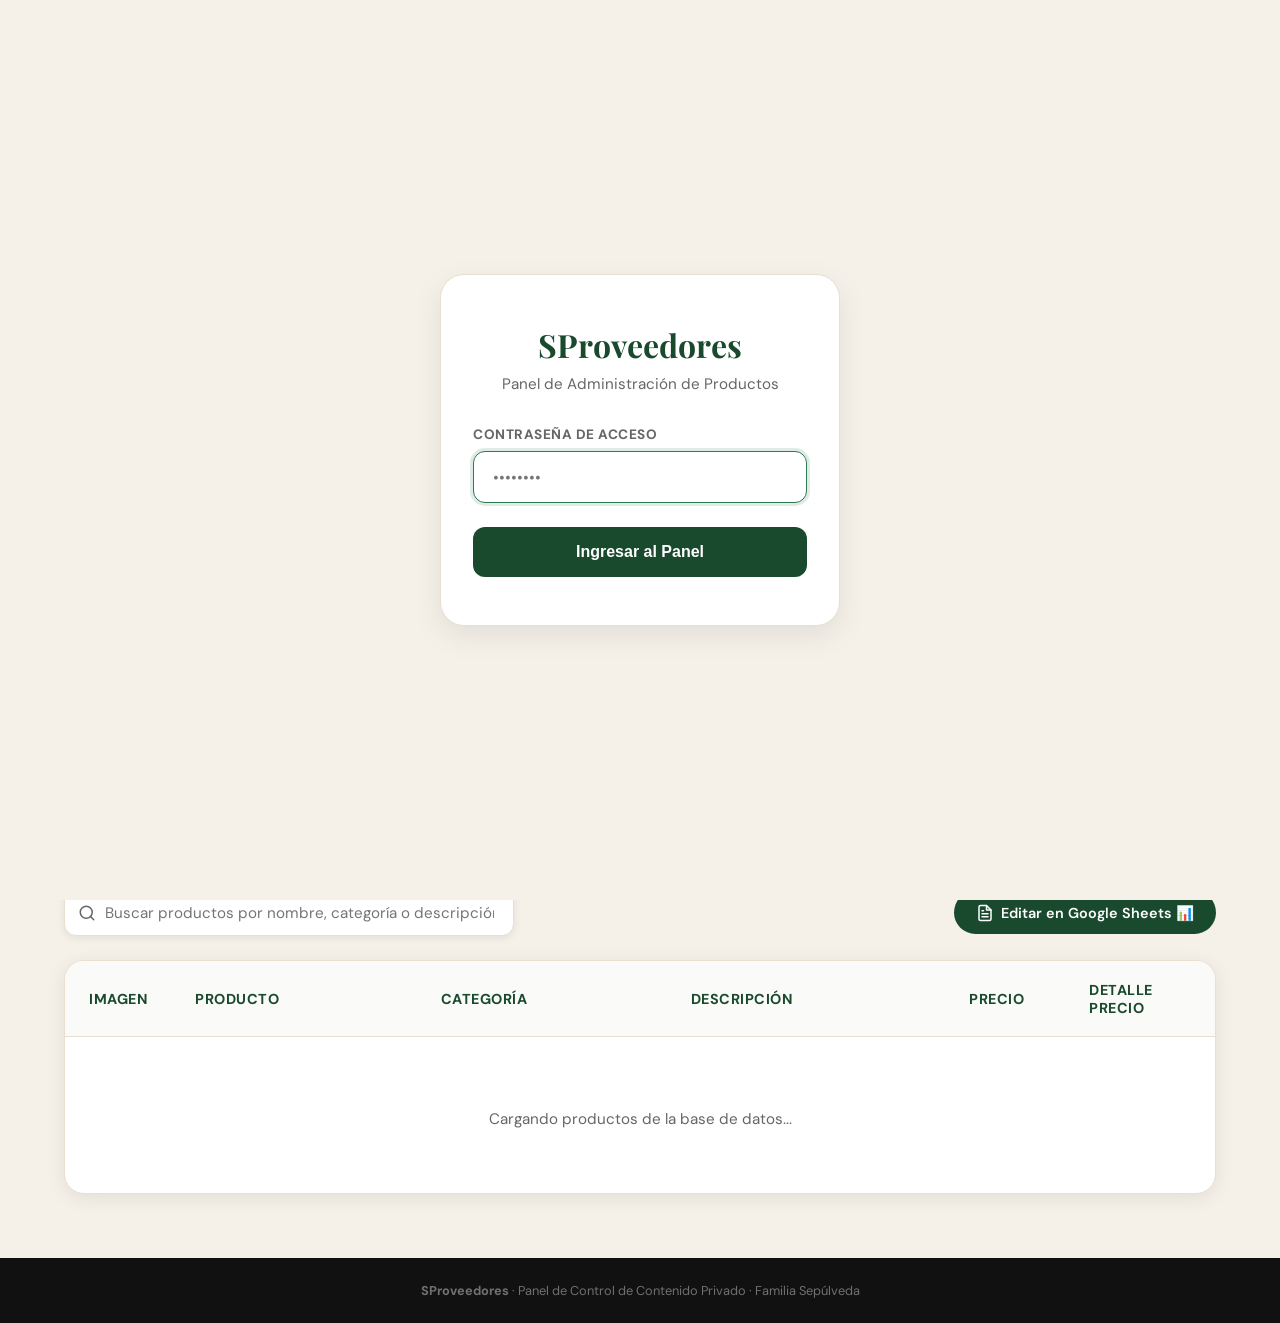
==== commit 3697128e: "reparacion categoria y buscador" ====
--- a/admin.html
+++ b/admin.html
@@ -754,7 +754,8 @@
             <th>Producto</th>
             <th>Categoría</th>
             <th>Descripción</th>
-            <th style="width: 140px;">Precio</th>
+            <th style="width: 120px;">Precio</th>
+            <th style="width: 150px;">Detalle Precio</th>
           </tr>
         </thead>
         <tbody id="table-body">
@@ -1036,13 +1037,16 @@
 
       try {
         const res = await fetch(SHEET_CSV_URL);
+        if (!res.ok) {
+          throw new Error(`Google Sheets respondió con estado HTTP ${res.status}`);
+        }
         const csvText = await res.text();
         productos = parcearCSV(csvText);
         renderTabla(productos);
       } catch (error) {
         console.error("Error al cargar los datos:", error);
         loading.innerHTML = `
-          <p style="color: var(--rojo);">Error al conectar con la base de datos de Google Sheets.</p>
+          <p style="color: var(--rojo);">Error al conectar con la base de datos de Google Sheets (${error.message}).</p>
           <button class="btn btn-outline" style="margin-top: 1rem;" onclick="cargarDatos()">Reintentar Cargar</button>
         `;
       }
@@ -1050,18 +1054,39 @@
 
     // PARSEO DE CSV
     function parcearCSV(csvText) {
+      if (!csvText || csvText.trim().startsWith('<')) {
+        return [];
+      }
       const lienas = csvText.trim().split('\n');
-      if (lienas.length === 0 || !lienas[0]) return [];
-      
-      const headers = lienas[0].split(",").map(h => h.trim());
+      if (lienas.length < 2 || !lienas[0]) return [];
+      
+      const headersRaw = lienas[0].split(",").map(h => h.trim());
+      const headersLower = headersRaw.map(h => h.toLowerCase());
+      if (!headersLower.includes('nombre') && !headersLower.includes('categoria')) {
+        return [];
+      }
+
       const filas = lienas.slice(1).map(linea => {
         const valores = linea.match(/("([^"]|"")*"|[^,]*)(,|$)/g).slice(0, -1)
           .map(v => v.replace(/,$/, "").replace(/^"|"$/g, "").replace(/""/g, '"').trim());
 
         const objeto = {};
-        headers.forEach((header, i) => {
-          objeto[header] = valores[i] || "";
+        headersRaw.forEach((header, i) => {
+          const keyLower = header.toLowerCase();
+          const val = valores[i] || "";
+
+          if (keyLower === 'detalle_precio' || keyLower === 'detalle precio' || keyLower === 'detalle' || keyLower === 'unidad') {
+            objeto.detalle_precio = val;
+          } else {
+            objeto[header] = val;
+            objeto[keyLower] = val;
+          }
         });
+
+        if (!objeto.detalle_precio) {
+          objeto.detalle_precio = objeto['detalle_precio'] || objeto['detalle precio'] || objeto['detalle'] || objeto['unidad'] || "";
+        }
+
         return objeto;
       });
       return filas.filter(p => p.nombre);
@@ -1069,7 +1094,7 @@
 
     // CONVERSIÓN DE ARRAY DE PRODUCTOS A CSV
     function objectToCSV(data) {
-      const headers = ['nombre', 'descripcion', 'precio', 'categoria', 'imagen_url'];
+      const headers = ['nombre', 'descripcion', 'precio', 'detalle_precio', 'categoria', 'imagen_url'];
       const csvRows = [];
       csvRows.push(headers.join(','));
       
@@ -1109,6 +1134,8 @@
           ? `<img src="${p.imagen_url}" alt="${p.nombre}" class="img-preview">`
           : `<div class="img-preview">📦</div>`;
           
+        const detalle = p.detalle_precio || p.detalle || p['detalle precio'] || '-';
+
         tr.innerHTML = `
           <td>${imgContent}</td>
           <td>
@@ -1117,6 +1144,7 @@
           <td><span class="badge">${p.categoria}</span></td>
           <td><div class="prod-desc" title="${p.descripcion}">${p.descripcion}</div></td>
           <td><strong>${p.precio}</strong></td>
+          <td><span style="font-size: 0.85rem; color: var(--naranja); font-weight: 600;">${detalle}</span></td>
         `;
         tbody.appendChild(tr);
       });
@@ -1133,7 +1161,8 @@
       const filtrados = productos.filter(p => 
         (p.nombre && p.nombre.toLowerCase().includes(query)) ||
         (p.categoria && p.categoria.toLowerCase().includes(query)) ||
-        (p.descripcion && p.descripcion.toLowerCase().includes(query))
+        (p.descripcion && p.descripcion.toLowerCase().includes(query)) ||
+        (p.detalle_precio && p.detalle_precio.toLowerCase().includes(query))
       );
       renderTabla(filtrados);
     }
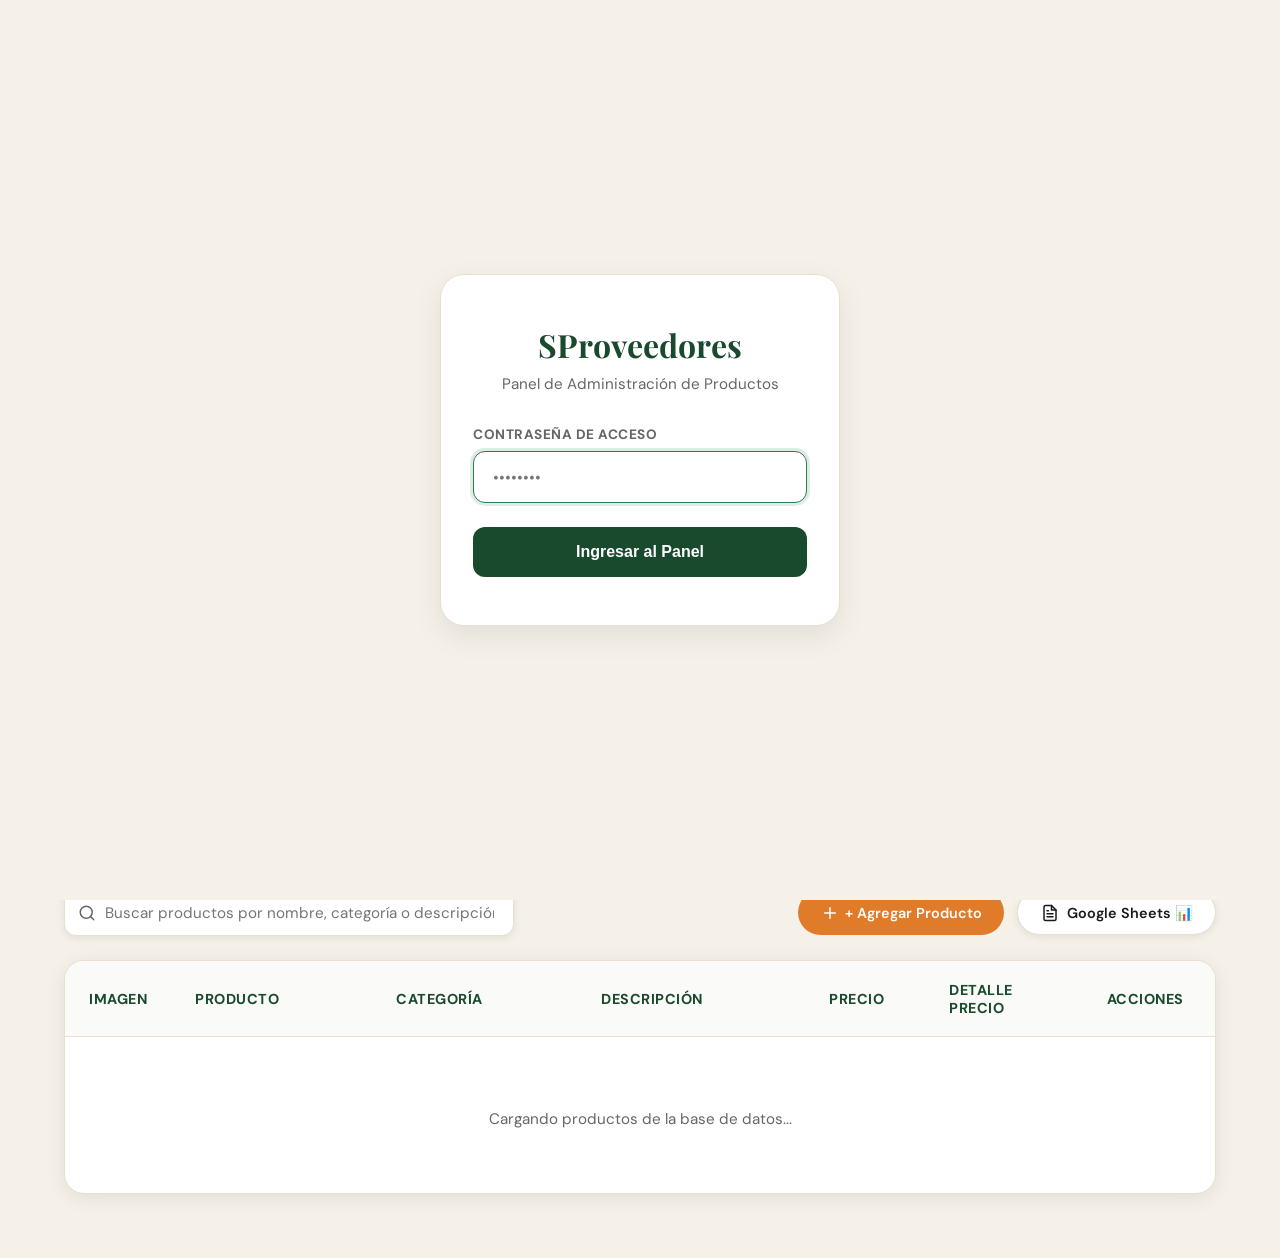
==== commit 0047cf57: "otra" ====
--- a/admin.html
+++ b/admin.html
@@ -665,14 +665,26 @@
       <div class="settings-header" id="settings-header" onclick="toggleSettings()">
         <h3>
           <svg width="20" height="20" viewBox="0 0 24 24" fill="none" stroke="currentColor" stroke-width="2" stroke-linecap="round" stroke-linejoin="round" style="color: var(--verde-claro); vertical-align: middle; margin-right: 0.2rem;"><path d="M21 16V8a2 2 0 0 0-1-1.73l-7-4a2 2 0 0 0-2 0l-7 4A2 2 0 0 0 3 8v8a2 2 0 0 0 1 1.73l7 4a2 2 0 0 0 2 0l7-4A2 2 0 0 0 21 16z"/><polyline points="3.27 6.96 12 12.01 20.73 6.96"/><line x1="12" y1="22.08" x2="12" y2="12"/></svg>
-          Configuración de Servicios (Cloudinary y Google Sheets)
+          Configuración de Servicios (Supabase, Cloudinary y Google Sheets)
         </h3>
         <span id="settings-toggle-icon">▼ Mostrar Ajustes</span>
       </div>
       <div class="settings-body" id="settings-body" style="display: none;">
-        <p style="font-size: 0.9rem; color: var(--gris); margin-bottom: 1.2rem;">Configura tus ajustes de Cloudinary para la subida de fotos y el enlace de edición a tu planilla de Google Sheets.</p>
+        <p style="font-size: 0.9rem; color: var(--gris); margin-bottom: 1.2rem;">Configura las credenciales de tu base de datos Supabase, tu cuenta de Cloudinary para fotos y el enlace de respaldo a Google Sheets.</p>
+
+        <h4 style="font-size: 0.95rem; color: var(--verde); margin-bottom: 0.5rem; border-bottom: 1px solid var(--crema-oscura); padding-bottom: 0.3rem;">1. Base de Datos Supabase (Principal)</h4>
+        <div class="settings-row" style="margin-bottom: 1.2rem;">
+          <div class="form-group">
+            <label for="sb-url">Project URL de Supabase</label>
+            <input type="text" id="sb-url" class="form-control" placeholder="https://xxxx.supabase.co">
+          </div>
+          <div class="form-group">
+            <label for="sb-key">Anon Public Key</label>
+            <input type="password" id="sb-key" class="form-control" placeholder="eyJhbGciOiJIUzI1NiI...">
+          </div>
+        </div>
         
-        <h4 style="font-size: 0.95rem; color: var(--verde); margin-bottom: 0.5rem; border-bottom: 1px solid var(--crema-oscura); padding-bottom: 0.3rem;">1. Ajustes de Cloudinary (Fotos)</h4>
+        <h4 style="font-size: 0.95rem; color: var(--verde); margin-bottom: 0.5rem; border-bottom: 1px solid var(--crema-oscura); padding-bottom: 0.3rem;">2. Ajustes de Cloudinary (Fotos)</h4>
         <div class="settings-row" style="margin-bottom: 1.2rem;">
           <div class="form-group">
             <label for="cld-cloud-name">Cloud Name</label>
@@ -684,7 +696,7 @@
           </div>
         </div>
 
-        <h4 style="font-size: 0.95rem; color: var(--verde); margin-bottom: 0.5rem; border-bottom: 1px solid var(--crema-oscura); padding-bottom: 0.3rem;">2. Enlace a Google Sheets</h4>
+        <h4 style="font-size: 0.95rem; color: var(--verde); margin-bottom: 0.5rem; border-bottom: 1px solid var(--crema-oscura); padding-bottom: 0.3rem;">3. Enlace a Google Sheets (Respaldo)</h4>
         <div class="form-group" style="margin-bottom: 1.5rem;">
           <label for="sheet-edit-url">Enlace de edición de tu planilla de Google Sheets</label>
           <input type="url" id="sheet-edit-url" class="form-control" placeholder="Pega el enlace de tu planilla aquí...">
@@ -701,7 +713,7 @@
         <svg width="20" height="20" viewBox="0 0 24 24" fill="none" stroke="currentColor" stroke-width="2" stroke-linecap="round" stroke-linejoin="round" style="color: var(--naranja); vertical-align: middle;"><path d="M23 19a2 2 0 0 1-2 2H3a2 2 0 0 1-2-2V8a2 2 0 0 1 2-2h4l2-3h6l2 3h4a2 2 0 0 1 2 2z"/><circle cx="12" cy="13" r="4"/></svg>
         Subidor Rápido de Fotos a la Nube 📸
       </h3>
-      <p style="font-size: 0.88rem; color: var(--gris); margin-bottom: 1.2rem;">Sube fotos directamente a tu Cloudinary desde aquí. Obtén el enlace seguro al instante para copiarlo y pegarlo directamente en tu Google Sheet.</p>
+      <p style="font-size: 0.88rem; color: var(--gris); margin-bottom: 1.2rem;">Sube fotos directamente a tu Cloudinary desde aquí para obtener el enlace seguro al instante.</p>
       
       <div style="display: flex; gap: 1.5rem; align-items: center; background: #fafaf8; padding: 1.2rem; border-radius: 16px; border: 1px dashed var(--crema-oscura);">
         <button class="btn btn-primary" onclick="triggerQuickUpload()" style="margin: 0; display: flex; align-items: center; gap: 0.4rem;">
@@ -728,7 +740,7 @@
           Copiar Enlace 📋
         </button>
       </div>
-      <div id="copy-toast" style="display: none; color: var(--verde-claro); font-size: 0.85rem; margin-top: 0.5rem; font-weight: 600; text-align: right;">✓ ¡Enlace copiado al portapapeles! Listo para pegar en Google Sheets.</div>
+      <div id="copy-toast" style="display: none; color: var(--verde-claro); font-size: 0.85rem; margin-top: 0.5rem; font-weight: 600; text-align: right;">✓ ¡Enlace copiado al portapapeles!</div>
     </div>
 
     <!-- BARRA DE HERRAMIENTAS -->
@@ -738,9 +750,13 @@
         <input type="text" class="search-input" id="search-input" placeholder="Buscar productos por nombre, categoría o descripción..." oninput="filtrarProductos()">
       </div>
       <div class="actions-wrap">
-        <button class="btn btn-secondary" onclick="abrirGoogleSheets()" style="background: var(--verde); color: white; display: flex; align-items: center; gap: 0.4rem;" title="Abrir tu planilla de Google Sheets para editar los productos directamente">
+        <button class="btn btn-primary" onclick="abrirModalAgregar()" style="display: flex; align-items: center; gap: 0.4rem;">
+          <svg width="18" height="18" viewBox="0 0 24 24" fill="none" stroke="currentColor" stroke-width="2" stroke-linecap="round" stroke-linejoin="round"><line x1="12" y1="5" x2="12" y2="19"/><line x1="5" y1="12" x2="19" y2="12"/></svg>
+          + Agregar Producto
+        </button>
+        <button class="btn btn-outline" onclick="abrirGoogleSheets()" title="Abrir tu planilla de Google Sheets">
           <svg width="18" height="18" viewBox="0 0 24 24" fill="none" stroke="currentColor" stroke-width="2" stroke-linecap="round" stroke-linejoin="round"><path d="M14 2H6a2 2 0 0 0-2 2v16a2 2 0 0 0 2 2h12a2 2 0 0 0 2-2V8z"/><polyline points="14 2 14 8 20 8"/><line x1="16" y1="13" x2="8" y2="13"/><line x1="16" y1="17" x2="8" y2="17"/><polyline points="10 9 9 9 8 9"/></svg>
-          Editar en Google Sheets 📊
+          Google Sheets 📊
         </button>
       </div>
     </div>
@@ -756,6 +772,7 @@
             <th>Descripción</th>
             <th style="width: 120px;">Precio</th>
             <th style="width: 150px;">Detalle Precio</th>
+            <th style="width: 140px; text-align: center;">Acciones</th>
           </tr>
         </thead>
         <tbody id="table-body">
@@ -771,17 +788,63 @@
       </div>
     </div>
 
+  <!-- MODAL DE PRODUCTO (CREAR / EDITAR) -->
+  <div class="modal-overlay" id="prod-modal-overlay" onclick="cerrarModalProducto()">
+    <div class="modal-content" onclick="event.stopPropagation()">
+      <div class="modal-header">
+        <h3 id="modal-title">Agregar Producto</h3>
+      </div>
+      <form id="prod-form" onsubmit="guardarProductoForm(event)">
+        <input type="hidden" id="prod-id" value="">
+        <div class="form-group" style="margin-bottom: 1rem;">
+          <label for="prod-nombre" style="font-weight: 600; font-size: 0.9rem; color: var(--verde); display: block; margin-bottom: 0.3rem;">Nombre del Producto *</label>
+          <input type="text" id="prod-nombre" class="form-control" required placeholder="Ej. Aceite Vegetal 5L" style="width: 100%; padding: 0.7rem; border-radius: 8px; border: 1px solid var(--crema-oscura);">
+        </div>
+        <div style="display: flex; gap: 1rem; margin-bottom: 1rem; flex-wrap: wrap;">
+          <div class="form-group" style="flex: 1; min-width: 180px;">
+            <label for="prod-categoria" style="font-weight: 600; font-size: 0.9rem; color: var(--verde); display: block; margin-bottom: 0.3rem;">Categoría *</label>
+            <input type="text" id="prod-categoria" class="form-control" required placeholder="alimentos, limpieza..." style="width: 100%; padding: 0.7rem; border-radius: 8px; border: 1px solid var(--crema-oscura);">
+          </div>
+          <div class="form-group" style="flex: 1; min-width: 180px;">
+            <label for="prod-precio" style="font-weight: 600; font-size: 0.9rem; color: var(--verde); display: block; margin-bottom: 0.3rem;">Precio *</label>
+            <input type="text" id="prod-precio" class="form-control" required placeholder="$6,800" style="width: 100%; padding: 0.7rem; border-radius: 8px; border: 1px solid var(--crema-oscura);">
+          </div>
+        </div>
+        <div class="form-group" style="margin-bottom: 1rem;">
+          <label for="prod-detalle" style="font-weight: 600; font-size: 0.9rem; color: var(--verde); display: block; margin-bottom: 0.3rem;">Detalle del Precio / Unidad</label>
+          <input type="text" id="prod-detalle" class="form-control" placeholder="Ej. x Caja (4 unids)" style="width: 100%; padding: 0.7rem; border-radius: 8px; border: 1px solid var(--crema-oscura);">
+        </div>
+        <div class="form-group" style="margin-bottom: 1rem;">
+          <label for="prod-desc" style="font-weight: 600; font-size: 0.9rem; color: var(--verde); display: block; margin-bottom: 0.3rem;">Descripción</label>
+          <textarea id="prod-desc" class="form-control" rows="3" placeholder="Descripción detallada del producto..." style="width: 100%; padding: 0.7rem; border-radius: 8px; border: 1px solid var(--crema-oscura); font-family: inherit;"></textarea>
+        </div>
+        <div class="form-group" style="margin-bottom: 1.5rem;">
+          <label for="prod-img" style="font-weight: 600; font-size: 0.9rem; color: var(--verde); display: block; margin-bottom: 0.3rem;">URL de Imagen</label>
+          <div style="display: flex; gap: 0.5rem;">
+            <input type="text" id="prod-img" class="form-control" placeholder="https://res.cloudinary.com/..." style="flex: 1; padding: 0.7rem; border-radius: 8px; border: 1px solid var(--crema-oscura);">
+            <button type="button" class="btn btn-outline" onclick="triggerImageUpload()" style="padding: 0.5rem 1rem; font-size: 0.85rem;" title="Subir foto a Cloudinary">📷 Subir Foto</button>
+            <input type="file" id="image-file-input" style="display: none;" accept="image/*" onchange="subirImagenACloudinary(event)">
+          </div>
+          <div id="upload-status" style="font-size: 0.8rem; color: var(--gris); margin-top: 0.3rem;"></div>
+          <div id="upload-progress-bar" style="display: none; width: 100%; height: 4px; background: var(--crema-oscura); border-radius: 2px; margin-top: 0.4rem; overflow: hidden;">
+            <div id="upload-progress-fill" style="width: 0%; height: 100%; background: var(--verde-claro);"></div>
+          </div>
+        </div>
+        <div class="modal-footer">
+          <button type="button" class="btn btn-outline" onclick="cerrarModalProducto()">Cancelar</button>
+          <button type="submit" id="btn-save-prod" class="btn btn-primary">Guardar Producto</button>
+        </div>
+      </form>
+    </div>
   </div>
 
-  <!-- PIE DE PÁGINA -->
-  <footer>
-    <strong>SProveedores</strong> · Panel de Control de Contenido Privado · Familia Sepúlveda
-  </footer>
-
+  <script src="https://cdn.jsdelivr.net/npm/@supabase/supabase-js@2"></script>
+  <script src="js/supabaseClient.js"></script>
   <script>
     const SHEET_CSV_URL = "https://docs.google.com/spreadsheets/d/e/2PACX-1vRUItWTU1FOvPx3xLFS4JRAXZYV4yc3q9zj66W-fQrjG1un_QMXzHIVPHQ0Pwj3eQ/pub?gid=1121183582&single=true&output=csv";
     const PASS_CORRECTA = "sepulveda2026";
     let productos = [];
+    let usandoSupabase = false;
 
     // Verificación de sesión e inicialización de Configuración
     window.onload = function() {
@@ -790,11 +853,17 @@
         cargarDatos();
       }
       
-      // Cargar ajustes guardados de Cloudinary y Google Sheets
+      // Cargar ajustes guardados de Supabase, Cloudinary y Google Sheets
+      const savedSbUrl = localStorage.getItem("sproveedores_supabase_url") || (typeof DEFAULT_SUPABASE_URL !== 'undefined' ? DEFAULT_SUPABASE_URL : "");
+      const savedSbKey = localStorage.getItem("sproveedores_supabase_key") || (typeof DEFAULT_SUPABASE_ANON_KEY !== 'undefined' ? DEFAULT_SUPABASE_ANON_KEY : "");
       const savedCloud = localStorage.getItem("cld_cloud_name") || "kqowzceb";
       const savedPreset = localStorage.getItem("cld_preset") || "preset_sproveedores";
       const savedSheetUrl = localStorage.getItem("sheet_edit_url") || "https://docs.google.com/spreadsheets/d/1KlbVN6gocIbEMffbvseXYP0rItL1ZZTL/edit?gid=1121183582#gid=1121183582";
       
+      const elSbUrl = document.getElementById("sb-url");
+      const elSbKey = document.getElementById("sb-key");
+      if (elSbUrl) elSbUrl.value = savedSbUrl;
+      if (elSbKey) elSbKey.value = savedSbKey;
       document.getElementById("cld-cloud-name").value = savedCloud;
       document.getElementById("cld-preset").value = savedPreset;
       document.getElementById("sheet-edit-url").value = savedSheetUrl;
@@ -823,7 +892,7 @@
       document.getElementById("login-error").style.display = "none";
     }
 
-    // AJUSTES CLOUDINARY
+    // AJUSTES
     function toggleSettings() {
       const body = document.getElementById("settings-body");
       const header = document.getElementById("settings-header");
@@ -841,10 +910,15 @@
     }
 
     function guardarAjustes() {
+      const sbUrl = document.getElementById("sb-url").value.trim();
+      const sbKey = document.getElementById("sb-key").value.trim();
       const cloud = document.getElementById("cld-cloud-name").value.trim();
       const preset = document.getElementById("cld-preset").value.trim();
       const sheetUrl = document.getElementById("sheet-edit-url").value.trim();
       
+      if (typeof reiniciarClienteSupabase === 'function') {
+        reiniciarClienteSupabase(sbUrl, sbKey);
+      }
       localStorage.setItem("cld_cloud_name", cloud);
       localStorage.setItem("cld_preset", preset);
       localStorage.setItem("sheet_edit_url", sheetUrl);
@@ -854,6 +928,9 @@
       setTimeout(() => {
         success.style.display = "none";
       }, 3000);
+
+      // Recargar datos tras guardar ajustes
+      cargarDatos();
     }
 
     function abrirGoogleSheets() {
@@ -939,13 +1016,13 @@
       };
       
       xhr.send(formData);
-      e.target.value = ""; // Reset del input
+      e.target.value = "";
     }
 
     function copiarEnlaceRapido() {
       const urlInput = document.getElementById("quick-result-url");
       urlInput.select();
-      urlInput.setSelectionRange(0, 99999); /* Para móviles */
+      urlInput.setSelectionRange(0, 99999);
       
       navigator.clipboard.writeText(urlInput.value).then(() => {
         const toast = document.getElementById("copy-toast");
@@ -959,7 +1036,7 @@
       });
     }
 
-    // CARGA DE IMAGEN A CLOUDINARY (XHR CON PROGRESO)
+    // CARGA DE IMAGEN A CLOUDINARY
     function triggerImageUpload() {
       const preset = localStorage.getItem("cld_preset") || document.getElementById("cld-preset").value.trim() || "preset_sproveedores";
       if (!preset) {
@@ -992,7 +1069,6 @@
       formData.append("file", file);
       formData.append("upload_preset", preset);
 
-      // Usar XHR para poder capturar el progreso de subida de la imagen
       const xhr = new XMLHttpRequest();
       xhr.open("POST", `https://api.cloudinary.com/v1_1/${cloudName}/image/upload`, true);
       
@@ -1026,17 +1102,48 @@
       };
       
       xhr.send(formData);
-      e.target.value = ""; // Reset del selector de archivos
-    }
-
-    // CARGA DE DATOS ORIGINALES DESDE SHEET
+      e.target.value = "";
+    }
+
+    function obtenerUrlSinCache(url) {
+      const separador = url.includes('?') ? '&' : '?';
+      return `${url}${separador}_t=${Date.now()}`;
+    }
+
+    // CARGA DE DATOS (SUPABASE PRINCIPAL, GOOGLE SHEETS RESPALDO)
     async function cargarDatos() {
       const loading = document.getElementById("loading-state");
       loading.style.display = "block";
-      loading.innerHTML = "<p>Cargando productos de la base de datos de Google Sheets...</p>";
-
+      loading.innerHTML = "<p>Conectando con la base de datos de productos...</p>";
+
+      usandoSupabase = false;
+
+      // 1. Probar Supabase
+      if (typeof obtenerProductosSupabase === 'function') {
+        try {
+          const dataSupabase = await obtenerProductosSupabase();
+          if (dataSupabase && Array.isArray(dataSupabase)) {
+            productos = dataSupabase;
+            usandoSupabase = true;
+            renderTabla(productos);
+            return;
+          }
+        } catch (e) {
+          console.warn("[Admin] Supabase no disponible:", e);
+        }
+      }
+
+      // 2. Respaldo a Google Sheets CSV
       try {
-        const res = await fetch(SHEET_CSV_URL);
+        loading.innerHTML = "<p>Supabase no configurado o sin respuesta. Cargando respaldo desde Google Sheets...</p>";
+        const urlAntiCache = obtenerUrlSinCache(SHEET_CSV_URL);
+        const res = await fetch(urlAntiCache, {
+          cache: 'no-store',
+          headers: {
+            'Cache-Control': 'no-cache, no-store, must-revalidate',
+            'Pragma': 'no-cache'
+          }
+        });
         if (!res.ok) {
           throw new Error(`Google Sheets respondió con estado HTTP ${res.status}`);
         }
@@ -1046,7 +1153,8 @@
       } catch (error) {
         console.error("Error al cargar los datos:", error);
         loading.innerHTML = `
-          <p style="color: var(--rojo);">Error al conectar con la base de datos de Google Sheets (${error.message}).</p>
+          <p style="color: var(--rojo);">Error al conectar con la base de datos (${error.message}).</p>
+          <p style="font-size: 0.85rem; margin-top: 0.5rem;">Para activar Supabase, ingresa la URL y Anon Key en "Configuración de Servicios".</p>
           <button class="btn btn-outline" style="margin-top: 1rem;" onclick="cargarDatos()">Reintentar Cargar</button>
         `;
       }
@@ -1090,26 +1198,6 @@
         return objeto;
       });
       return filas.filter(p => p.nombre);
-    }
-
-    // CONVERSIÓN DE ARRAY DE PRODUCTOS A CSV
-    function objectToCSV(data) {
-      const headers = ['nombre', 'descripcion', 'precio', 'detalle_precio', 'categoria', 'imagen_url'];
-      const csvRows = [];
-      csvRows.push(headers.join(','));
-      
-      for (const row of data) {
-        const values = headers.map(header => {
-          const val = row[header] || "";
-          let escaped = String(val).replace(/"/g, '""');
-          if (escaped.includes(',') || escaped.includes('\n') || escaped.includes('"')) {
-            escaped = `"${escaped}"`;
-          }
-          return escaped;
-        });
-        csvRows.push(values.join(','));
-      }
-      return csvRows.join('\n');
     }
 
     // RENDERIZAR TABLA DE PRODUCTOS
@@ -1135,6 +1223,7 @@
           : `<div class="img-preview">📦</div>`;
           
         const detalle = p.detalle_precio || p.detalle || p['detalle precio'] || '-';
+        const prodId = p.id !== undefined ? p.id : idx;
 
         tr.innerHTML = `
           <td>${imgContent}</td>
@@ -1142,9 +1231,13 @@
             <div class="prod-name">${p.nombre}</div>
           </td>
           <td><span class="badge">${p.categoria}</span></td>
-          <td><div class="prod-desc" title="${p.descripcion}">${p.descripcion}</div></td>
+          <td><div class="prod-desc" title="${p.descripcion}">${p.descripcion || '-'}</div></td>
           <td><strong>${p.precio}</strong></td>
           <td><span style="font-size: 0.85rem; color: var(--naranja); font-weight: 600;">${detalle}</span></td>
+          <td style="text-align: center;">
+            <button class="btn-action btn-edit" onclick="abrirModalEditar('${prodId}')" title="Editar producto">✏️ Editar</button>
+            <button class="btn-action btn-delete" onclick="confirmarEliminarProducto('${prodId}', '${p.nombre.replace(/'/g, "\\'")}')" title="Eliminar producto">🗑️ Borrar</button>
+          </td>
         `;
         tbody.appendChild(tr);
       });
@@ -1167,6 +1260,122 @@
       renderTabla(filtrados);
     }
 
+    // MODAL DE CREACIÓN / EDICIÓN
+    function abrirModalAgregar() {
+      if (!usandoSupabase) {
+        const confirmar = confirm("Aviso: Aún no has configurado tus credenciales de Supabase. Si agregas productos, no se guardarán permanentemente en la nube hasta configurar la URL y Anon Key en 'Ajustes'. ¿Deseas configurarlas ahora?");
+        if (confirmar) {
+          const body = document.getElementById("settings-body");
+          if (body.style.display === "none") toggleSettings();
+          document.getElementById("cloudinary-card").scrollIntoView({ behavior: 'smooth' });
+          return;
+        }
+      }
+
+      document.getElementById("modal-title").innerText = "Agregar Nuevo Producto";
+      document.getElementById("prod-id").value = "";
+      document.getElementById("prod-nombre").value = "";
+      document.getElementById("prod-categoria").value = "";
+      document.getElementById("prod-precio").value = "";
+      document.getElementById("prod-detalle").value = "";
+      document.getElementById("prod-desc").value = "";
+      document.getElementById("prod-img").value = "";
+      document.getElementById("upload-status").innerText = "";
+
+      const overlay = document.getElementById("prod-modal-overlay");
+      overlay.classList.add("active");
+    }
+
+    function abrirModalEditar(idStr) {
+      let p = null;
+      if (usandoSupabase) {
+        p = productos.find(item => String(item.id) === String(idStr));
+      } else {
+        const idx = parseInt(idStr, 10);
+        p = productos[idx];
+      }
+
+      if (!p) {
+        alert("Producto no encontrado.");
+        return;
+      }
+
+      document.getElementById("modal-title").innerText = "Editar Producto";
+      document.getElementById("prod-id").value = p.id !== undefined ? p.id : idStr;
+      document.getElementById("prod-nombre").value = p.nombre || "";
+      document.getElementById("prod-categoria").value = p.categoria || "";
+      document.getElementById("prod-precio").value = p.precio || "";
+      document.getElementById("prod-detalle").value = p.detalle_precio || p.detalle || "";
+      document.getElementById("prod-desc").value = p.descripcion || "";
+      document.getElementById("prod-img").value = p.imagen_url || "";
+      document.getElementById("upload-status").innerText = "";
+
+      const overlay = document.getElementById("prod-modal-overlay");
+      overlay.classList.add("active");
+    }
+
+    function cerrarModalProducto() {
+      const overlay = document.getElementById("prod-modal-overlay");
+      overlay.classList.remove("active");
+    }
+
+    async function guardarProductoForm(e) {
+      e.preventDefault();
+      const id = document.getElementById("prod-id").value;
+      const btnSave = document.getElementById("btn-save-prod");
+      
+      const productoData = {
+        nombre: document.getElementById("prod-nombre").value.trim(),
+        categoria: document.getElementById("prod-categoria").value.trim(),
+        precio: document.getElementById("prod-precio").value.trim(),
+        detalle_precio: document.getElementById("prod-detalle").value.trim(),
+        descripcion: document.getElementById("prod-desc").value.trim(),
+        imagen_url: document.getElementById("prod-img").value.trim()
+      };
+
+      if (!usandoSupabase) {
+        alert("Atención: Supabase no está configurado. Configura las credenciales en la sección de Ajustes para guardar en la base de datos.");
+        return;
+      }
+
+      btnSave.disabled = true;
+      btnSave.innerText = "Guardando...";
+
+      try {
+        if (id) {
+          await actualizarProductoSupabase(id, productoData);
+        } else {
+          await guardarProductoSupabase(productoData);
+        }
+        cerrarModalProducto();
+        await cargarDatos();
+      } catch (err) {
+        console.error("Error al guardar producto:", err);
+        alert("Error al guardar en Supabase: " + (err.message || err));
+      } finally {
+        btnSave.disabled = false;
+        btnSave.innerText = "Guardar Producto";
+      }
+    }
+
+    async function confirmarEliminarProducto(idStr, nombre) {
+      if (!confirm(`¿Estás seguro de que deseas eliminar "${nombre}"?`)) {
+        return;
+      }
+
+      if (!usandoSupabase) {
+        alert("Atención: Configura las credenciales de Supabase en Ajustes para eliminar productos de la base de datos.");
+        return;
+      }
+
+      try {
+        await eliminarProductoSupabase(idStr);
+        await cargarDatos();
+      } catch (err) {
+        console.error("Error al eliminar producto:", err);
+        alert("Error al eliminar de Supabase: " + (err.message || err));
+      }
+    }
   </script>
 </body>
 </html>
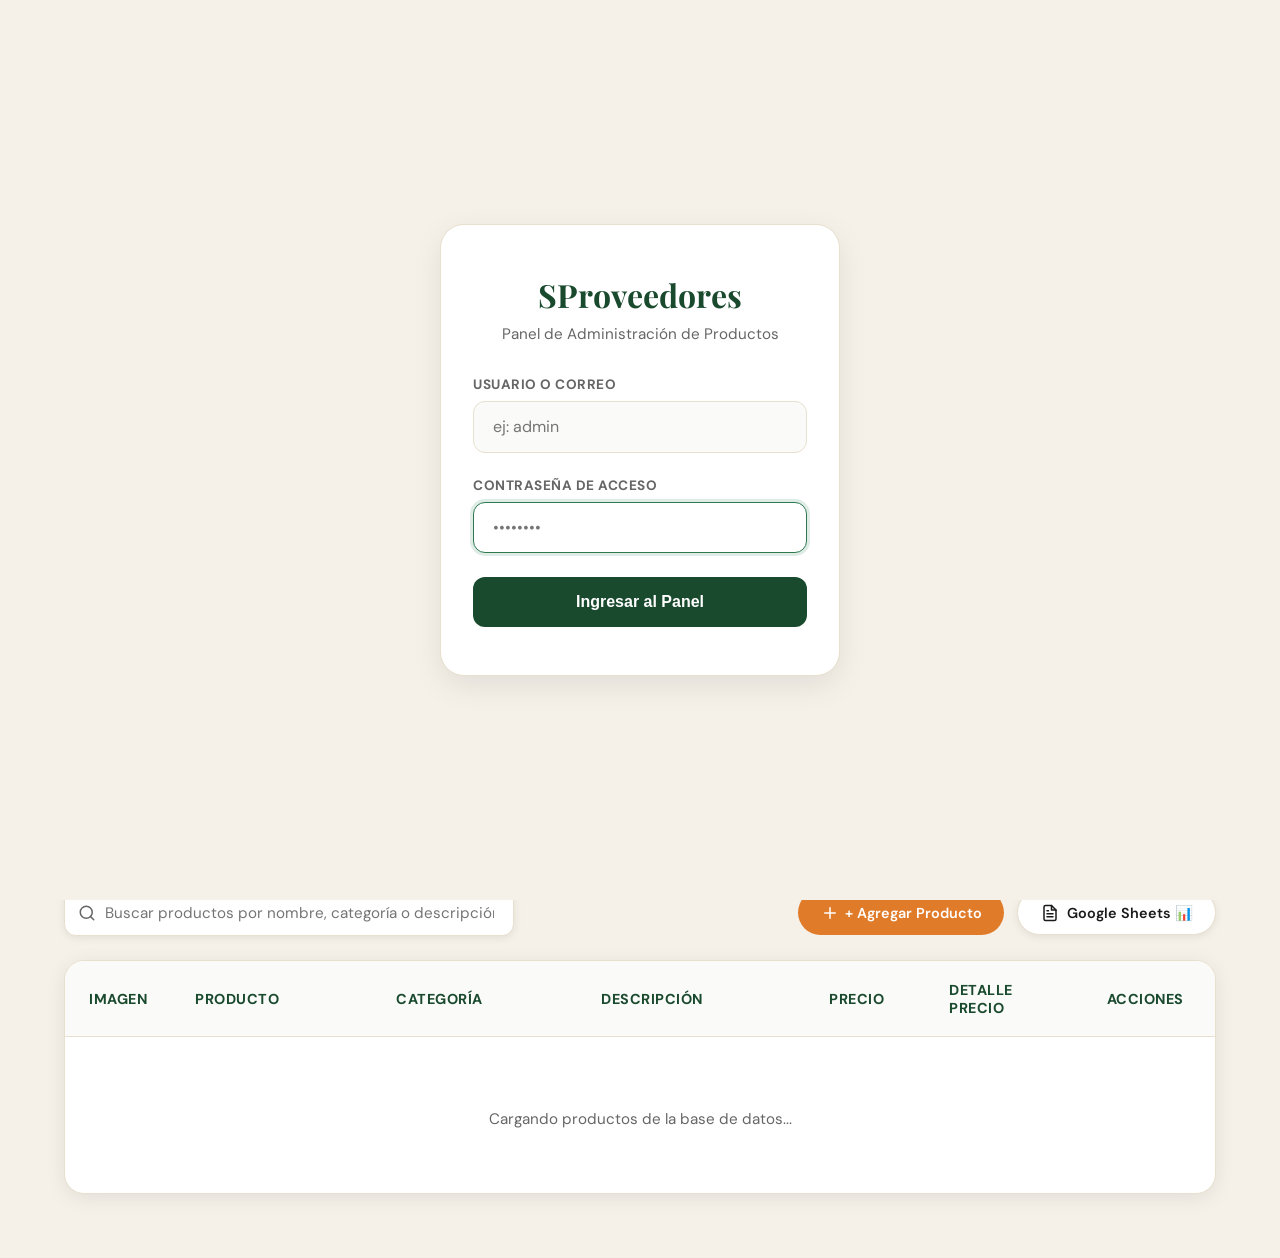
==== commit 33a7a02e: "mod" ====
--- a/admin.html
+++ b/admin.html
@@ -587,18 +587,22 @@
 </head>
 <body>
 
-  <!-- ACCESO POR CONTRASEÑA -->
+  <!-- ACCESO POR CONTRASEÑA Y USUARIO -->
   <div class="login-overlay" id="login-overlay">
     <div class="login-card">
       <h2>SProveedores</h2>
       <p>Panel de Administración de Productos</p>
       <form id="login-form" onsubmit="validarPassword(event)">
         <div class="form-group">
+          <label for="admin-user">Usuario o Correo</label>
+          <input type="text" id="admin-user" class="form-control" placeholder="ej: admin" autocomplete="username">
+        </div>
+        <div class="form-group">
           <label for="admin-pass">Contraseña de acceso</label>
-          <input type="password" id="admin-pass" class="form-control" placeholder="••••••••" required autofocus>
-        </div>
-        <button type="submit" class="btn-login">Ingresar al Panel</button>
-        <div class="login-error" id="login-error">Contraseña incorrecta. Por favor, reintenta.</div>
+          <input type="password" id="admin-pass" class="form-control" placeholder="••••••••" required autocomplete="current-password" autofocus>
+        </div>
+        <button type="submit" class="btn-login" id="btn-login-submit">Ingresar al Panel</button>
+        <div class="login-error" id="login-error">Usuario o contraseña incorrectos. Por favor, reintenta.</div>
       </form>
     </div>
   </div>
@@ -670,10 +674,10 @@
         <span id="settings-toggle-icon">▼ Mostrar Ajustes</span>
       </div>
       <div class="settings-body" id="settings-body" style="display: none;">
-        <p style="font-size: 0.9rem; color: var(--gris); margin-bottom: 1.2rem;">Configura las credenciales de tu base de datos Supabase, tu cuenta de Cloudinary para fotos y el enlace de respaldo a Google Sheets.</p>
+        <p style="font-size: 0.9rem; color: var(--gris); margin-bottom: 1.2rem;">Configura las credenciales de tu base de datos Supabase, tu cuenta de Cloudinary para fotos, el enlace de respaldo a Google Sheets y los números de contacto de WhatsApp.</p>
 
         <h4 style="font-size: 0.95rem; color: var(--verde); margin-bottom: 0.5rem; border-bottom: 1px solid var(--crema-oscura); padding-bottom: 0.3rem;">1. Base de Datos Supabase (Principal)</h4>
-        <div class="settings-row" style="margin-bottom: 1.2rem;">
+        <div class="settings-row" style="margin-bottom: 0.8rem;">
           <div class="form-group">
             <label for="sb-url">Project URL de Supabase</label>
             <input type="text" id="sb-url" class="form-control" placeholder="https://xxxx.supabase.co">
@@ -683,6 +687,29 @@
             <input type="password" id="sb-key" class="form-control" placeholder="eyJhbGciOiJIUzI1NiI...">
           </div>
         </div>
+
+        <details style="margin-bottom: 1.2rem; font-size: 0.85rem; color: var(--gris); background: #fafaf8; padding: 0.8rem 1rem; border-radius: 8px; border: 1px dashed var(--crema-oscura);">
+          <summary style="font-weight: 700; color: var(--verde); cursor: pointer;">🔑 ¿Cómo crear y administrar usuarios/claves en la base de datos Supabase?</summary>
+          <div style="margin-top: 0.6rem; display: flex; flex-direction: column; gap: 0.4rem;">
+            <p>Ejecuta este script en el <strong>SQL Editor</strong> de Supabase para crear la tabla <code>usuarios</code>:</p>
+            <pre style="background: #222; color: #a6e22e; padding: 0.8rem; border-radius: 6px; overflow-x: auto; font-size: 0.8rem;"><code>CREATE TABLE public.usuarios (
+  id BIGINT GENERATED BY DEFAULT AS IDENTITY PRIMARY KEY,
+  usuario TEXT NOT NULL UNIQUE,
+  clave TEXT NOT NULL,
+  nombre TEXT,
+  created_at TIMESTAMP WITH TIME ZONE DEFAULT timezone('utc'::text, now()) NOT NULL
+);
+
+ALTER TABLE public.usuarios ENABLE ROW LEVEL SECURITY;
+
+CREATE POLICY "Permitir lectura publica de usuarios" 
+ON public.usuarios FOR SELECT USING (true);
+
+INSERT INTO public.usuarios (usuario, clave, nombre) 
+VALUES ('admin', 'sepulveda2026', 'Administrador');</code></pre>
+            <p>Desde el <strong>Table Editor</strong> de Supabase podrás crear, modificar o eliminar usuarios y sus claves libremente.</p>
+          </div>
+        </details>
         
         <h4 style="font-size: 0.95rem; color: var(--verde); margin-bottom: 0.5rem; border-bottom: 1px solid var(--crema-oscura); padding-bottom: 0.3rem;">2. Ajustes de Cloudinary (Fotos)</h4>
         <div class="settings-row" style="margin-bottom: 1.2rem;">
@@ -697,9 +724,31 @@
         </div>
 
         <h4 style="font-size: 0.95rem; color: var(--verde); margin-bottom: 0.5rem; border-bottom: 1px solid var(--crema-oscura); padding-bottom: 0.3rem;">3. Enlace a Google Sheets (Respaldo)</h4>
-        <div class="form-group" style="margin-bottom: 1.5rem;">
+        <div class="form-group" style="margin-bottom: 1.2rem;">
           <label for="sheet-edit-url">Enlace de edición de tu planilla de Google Sheets</label>
           <input type="url" id="sheet-edit-url" class="form-control" placeholder="Pega el enlace de tu planilla aquí...">
+        </div>
+
+        <h4 style="font-size: 0.95rem; color: var(--verde); margin-bottom: 0.5rem; border-bottom: 1px solid var(--crema-oscura); padding-bottom: 0.3rem;">4. Números de WhatsApp de Contacto</h4>
+        <div class="settings-row" style="margin-bottom: 1rem;">
+          <div class="form-group">
+            <label for="wsp1-num">Número WhatsApp 1</label>
+            <input type="text" id="wsp1-num" class="form-control" placeholder="Ej: 56942597455">
+          </div>
+          <div class="form-group">
+            <label for="wsp1-label">Etiqueta / Nombre WhatsApp 1</label>
+            <input type="text" id="wsp1-label" class="form-control" placeholder="Ej: Contacto Ventas 1">
+          </div>
+        </div>
+        <div class="settings-row" style="margin-bottom: 1.5rem;">
+          <div class="form-group">
+            <label for="wsp2-num">Número WhatsApp 2</label>
+            <input type="text" id="wsp2-num" class="form-control" placeholder="Ej: 56990241662">
+          </div>
+          <div class="form-group">
+            <label for="wsp2-label">Etiqueta / Nombre WhatsApp 2</label>
+            <input type="text" id="wsp2-label" class="form-control" placeholder="Ej: Contacto Ventas 2">
+          </div>
         </div>
 
         <button class="btn btn-secondary" onclick="guardarAjustes()" style="height: 46px; border-radius: 12px; padding: 0 1.5rem; width: 100%; justify-content: center;">Guardar Configuración</button>
@@ -853,13 +902,17 @@
         cargarDatos();
       }
       
-      // Cargar ajustes guardados de Supabase, Cloudinary y Google Sheets
+      // Cargar ajustes guardados de Supabase, Cloudinary, Google Sheets y WhatsApp
       const savedSbUrl = localStorage.getItem("sproveedores_supabase_url") || (typeof DEFAULT_SUPABASE_URL !== 'undefined' ? DEFAULT_SUPABASE_URL : "");
       const savedSbKey = localStorage.getItem("sproveedores_supabase_key") || (typeof DEFAULT_SUPABASE_ANON_KEY !== 'undefined' ? DEFAULT_SUPABASE_ANON_KEY : "");
       const savedCloud = localStorage.getItem("cld_cloud_name") || "kqowzceb";
       const savedPreset = localStorage.getItem("cld_preset") || "preset_sproveedores";
       const savedSheetUrl = localStorage.getItem("sheet_edit_url") || "https://docs.google.com/spreadsheets/d/1KlbVN6gocIbEMffbvseXYP0rItL1ZZTL/edit?gid=1121183582#gid=1121183582";
-      
+      const savedWsp1Num = localStorage.getItem("sproveedores_wsp1_num") || "56942597455";
+      const savedWsp1Label = localStorage.getItem("sproveedores_wsp1_label") || "Contacto Ventas 1";
+      const savedWsp2Num = localStorage.getItem("sproveedores_wsp2_num") || "56990241662";
+      const savedWsp2Label = localStorage.getItem("sproveedores_wsp2_label") || "Contacto Ventas 2";
+
       const elSbUrl = document.getElementById("sb-url");
       const elSbKey = document.getElementById("sb-key");
       if (elSbUrl) elSbUrl.value = savedSbUrl;
@@ -867,21 +920,60 @@
       document.getElementById("cld-cloud-name").value = savedCloud;
       document.getElementById("cld-preset").value = savedPreset;
       document.getElementById("sheet-edit-url").value = savedSheetUrl;
+      document.getElementById("wsp1-num").value = savedWsp1Num;
+      document.getElementById("wsp1-label").value = savedWsp1Label;
+      document.getElementById("wsp2-num").value = savedWsp2Num;
+      document.getElementById("wsp2-label").value = savedWsp2Label;
     };
 
-    function validarPassword(e) {
+    async function validarPassword(e) {
       e.preventDefault();
-      const pass = document.getElementById("admin-pass").value;
+      const userInput = document.getElementById("admin-user") ? document.getElementById("admin-user").value.trim() : "";
+      const passInput = document.getElementById("admin-pass").value.trim();
       const errorDiv = document.getElementById("login-error");
-      
-      if (pass === PASS_CORRECTA) {
-        sessionStorage.setItem("admin_autenticado", "true");
-        document.getElementById("login-overlay").style.display = "none";
-        cargarDatos();
-      } else {
+      const btnSubmit = document.getElementById("btn-login-submit");
+
+      errorDiv.style.display = "none";
+      if (btnSubmit) {
+        btnSubmit.disabled = true;
+        btnSubmit.innerText = "Verificando...";
+      }
+
+      try {
+        // 1. Probar autenticación con la tabla 'usuarios' en Supabase
+        if (typeof autenticarUsuarioSupabase === 'function') {
+          const res = await autenticarUsuarioSupabase(userInput, passInput);
+          if (res.success) {
+            sessionStorage.setItem("admin_autenticado", "true");
+            sessionStorage.setItem("admin_usuario", res.user?.usuario || res.user?.username || res.user?.email || "admin");
+            document.getElementById("login-overlay").style.display = "none";
+            cargarDatos();
+            return;
+          }
+        }
+
+        // 2. Respaldo a clave fija predeterminada (si no existe tabla usuarios o coincide contraseña maestra)
+        if (passInput === PASS_CORRECTA) {
+          sessionStorage.setItem("admin_autenticado", "true");
+          sessionStorage.setItem("admin_usuario", userInput || "admin");
+          document.getElementById("login-overlay").style.display = "none";
+          cargarDatos();
+          return;
+        }
+
         errorDiv.style.display = "block";
+        errorDiv.innerText = "Usuario o contraseña incorrectos. Por favor, reintenta.";
         document.getElementById("admin-pass").focus();
         document.getElementById("admin-pass").select();
+      } catch (err) {
+        console.error("Error en validación:", err);
+        errorDiv.style.display = "block";
+        errorDiv.innerText = "Error de conexión: " + (err.message || err);
+      } finally {
+        if (btnSubmit) {
+          btnSubmit.disabled = false;
+          btnSubmit.innerText = "Ingresar al Panel";
+        }
       }
     }
 
@@ -915,14 +1007,22 @@
       const cloud = document.getElementById("cld-cloud-name").value.trim();
       const preset = document.getElementById("cld-preset").value.trim();
       const sheetUrl = document.getElementById("sheet-edit-url").value.trim();
-      
+      const wsp1Num = document.getElementById("wsp1-num").value.trim();
+      const wsp1Label = document.getElementById("wsp1-label").value.trim();
+      const wsp2Num = document.getElementById("wsp2-num").value.trim();
+      const wsp2Label = document.getElementById("wsp2-label").value.trim();
+
       if (typeof reiniciarClienteSupabase === 'function') {
         reiniciarClienteSupabase(sbUrl, sbKey);
       }
       localStorage.setItem("cld_cloud_name", cloud);
       localStorage.setItem("cld_preset", preset);
       localStorage.setItem("sheet_edit_url", sheetUrl);
-      
+      localStorage.setItem("sproveedores_wsp1_num", wsp1Num);
+      localStorage.setItem("sproveedores_wsp1_label", wsp1Label);
+      localStorage.setItem("sproveedores_wsp2_num", wsp2Num);
+      localStorage.setItem("sproveedores_wsp2_label", wsp2Label);
+
       const success = document.getElementById("settings-success");
       success.style.display = "block";
       setTimeout(() => {
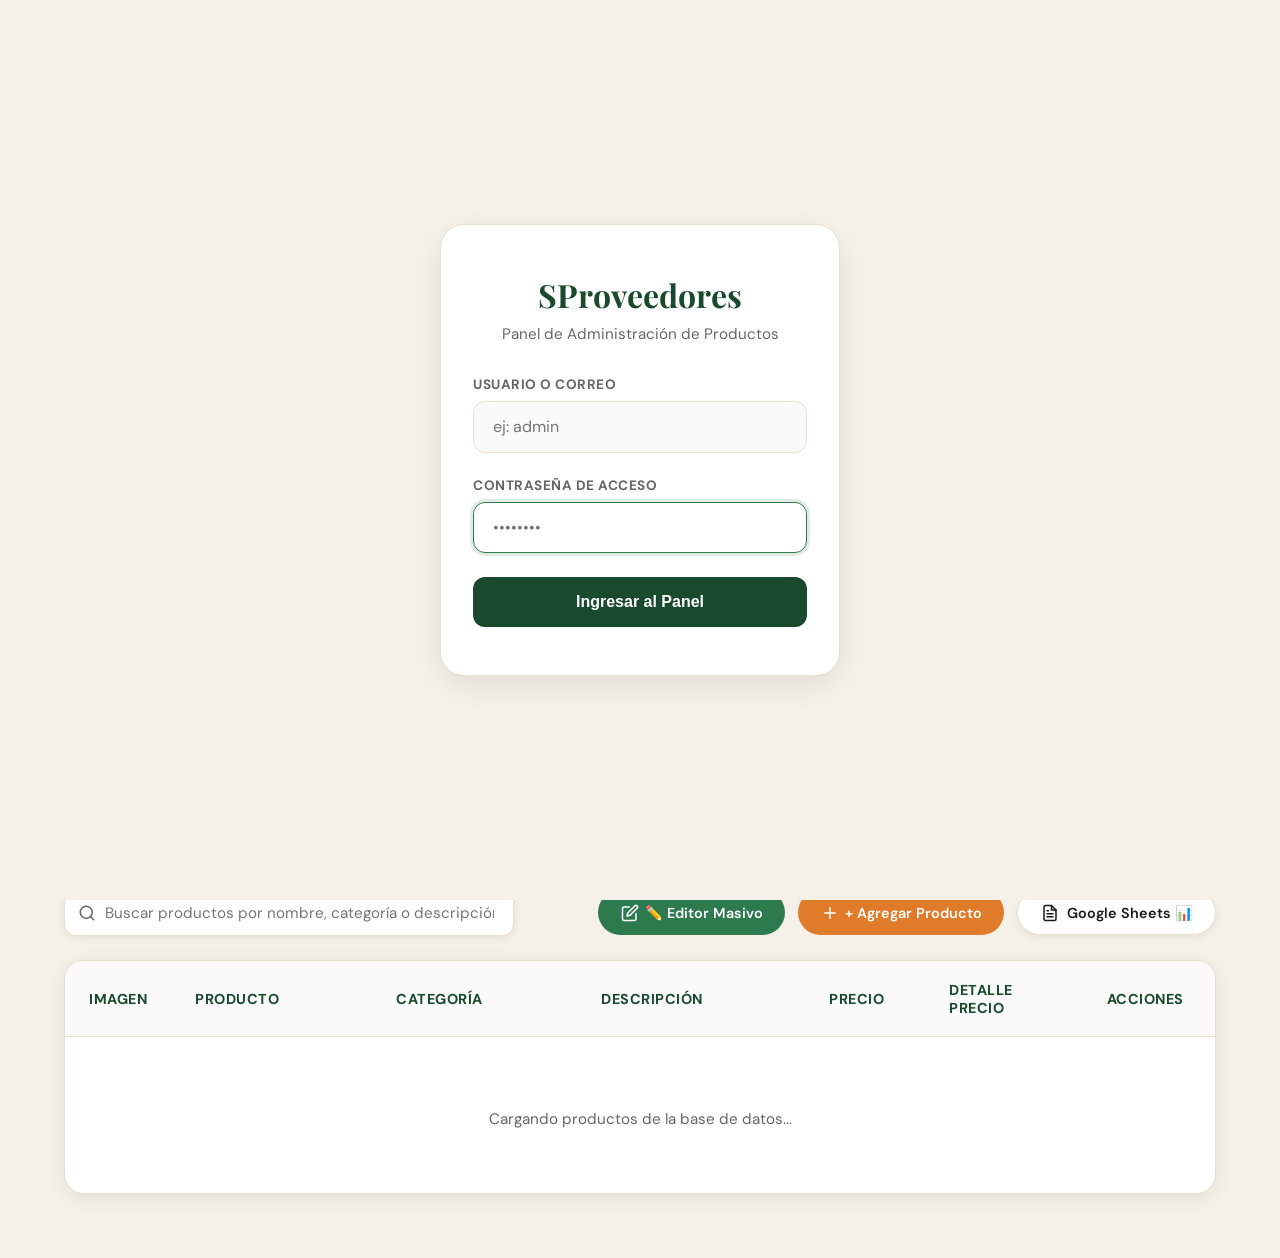
==== commit 4dbe90a0: "ytras mas" ====
--- a/admin.html
+++ b/admin.html
@@ -799,6 +799,10 @@
         <input type="text" class="search-input" id="search-input" placeholder="Buscar productos por nombre, categoría o descripción..." oninput="filtrarProductos()">
       </div>
       <div class="actions-wrap">
+        <button class="btn btn-secondary" onclick="abrirEditorMasivo()" style="display: flex; align-items: center; gap: 0.4rem; background: var(--verde-claro); color: white; border: none;" title="Editar todos los productos en una grilla interactiva">
+          <svg width="18" height="18" viewBox="0 0 24 24" fill="none" stroke="currentColor" stroke-width="2" stroke-linecap="round" stroke-linejoin="round"><path d="M11 4H4a2 2 0 0 0-2 2v14a2 2 0 0 0 2 2h14a2 2 0 0 0 2-2v-7"/><path d="M18.5 2.5a2.121 2.121 0 0 1 3 3L12 15l-4 1 1-4 9.5-9.5z"/></svg>
+          ✏️ Editor Masivo
+        </button>
         <button class="btn btn-primary" onclick="abrirModalAgregar()" style="display: flex; align-items: center; gap: 0.4rem;">
           <svg width="18" height="18" viewBox="0 0 24 24" fill="none" stroke="currentColor" stroke-width="2" stroke-linecap="round" stroke-linejoin="round"><line x1="12" y1="5" x2="12" y2="19"/><line x1="5" y1="12" x2="19" y2="12"/></svg>
           + Agregar Producto
@@ -887,6 +891,49 @@
     </div>
   </div>
 
+  <!-- MODAL / VISTA EDITOR MASIVO -->
+  <div class="modal-overlay" id="bulk-editor-overlay" onclick="cerrarEditorMasivo()">
+    <div class="modal-content" onclick="event.stopPropagation()" style="max-width: 1200px; width: 95%; max-height: 90vh; display: flex; flex-direction: column; padding: 1.8rem;">
+      <div style="display: flex; justify-content: space-between; align-items: center; margin-bottom: 1rem; border-bottom: 2px solid var(--crema-oscura); padding-bottom: 0.8rem; flex-wrap: wrap; gap: 0.8rem;">
+        <h2 style="font-family: 'Playfair Display', serif; color: var(--verde); font-size: 1.4rem; display: flex; align-items: center; gap: 0.5rem; margin: 0;">
+          <svg width="24" height="24" viewBox="0 0 24 24" fill="none" stroke="currentColor" stroke-width="2" stroke-linecap="round" stroke-linejoin="round" style="color: var(--naranja);"><path d="M14 2H6a2 2 0 0 0-2 2v16a2 2 0 0 0 2 2h12a2 2 0 0 0 2-2V8z"/><polyline points="14 2 14 8 20 8"/><line x1="16" y1="13" x2="8" y2="13"/><line x1="16" y1="17" x2="8" y2="17"/></svg>
+          Editor Masivo de Productos 📊
+        </h2>
+        <div style="display: flex; gap: 0.6rem; flex-wrap: wrap;">
+          <button class="btn btn-outline" onclick="agregarFilaMasiva()" style="height: 38px; padding: 0 1rem; font-size: 0.88rem;">+ Añadir Fila</button>
+          <button class="btn btn-primary" id="btn-save-bulk" onclick="guardarEditorMasivo()" style="height: 38px; padding: 0 1.2rem; background: var(--verde-claro); font-size: 0.88rem;">💾 Guardar Todo</button>
+          <button class="btn btn-outline" onclick="cerrarEditorMasivo()" style="height: 38px; padding: 0 1rem; color: var(--rojo); border-color: var(--rojo); font-size: 0.88rem;">✕ Cancelar</button>
+        </div>
+      </div>
+
+      <p style="font-size: 0.88rem; color: var(--gris); margin-bottom: 1rem;">
+        Edita directamente los datos de cada producto como en una planilla. Modifica nombres, categorías, precios, descripciones y URLs de imágenes. Presiona <strong>Guardar Todo</strong> para aplicar los cambios en Supabase.
+      </p>
+
+      <div style="flex: 1; overflow-y: auto; border: 1px solid var(--crema-oscura); border-radius: 12px; background: white;">
+        <table style="width: 100%; border-collapse: collapse; font-size: 0.85rem;" id="bulk-table">
+          <thead style="position: sticky; top: 0; background: var(--verde); color: white; z-index: 10;">
+            <tr>
+              <th style="padding: 0.7rem; text-align: left; width: 65px;">ID</th>
+              <th style="padding: 0.7rem; text-align: left; width: 22%;">Nombre</th>
+              <th style="padding: 0.7rem; text-align: left; width: 14%;">Categoría</th>
+              <th style="padding: 0.7rem; text-align: left; width: 12%;">Precio</th>
+              <th style="padding: 0.7rem; text-align: left; width: 14%;">Detalle Precio</th>
+              <th style="padding: 0.7rem; text-align: left; width: 22%;">Descripción</th>
+              <th style="padding: 0.7rem; text-align: left; width: 14%;">URL Imagen</th>
+              <th style="padding: 0.7rem; text-align: center; width: 45px;">Acción</th>
+            </tr>
+          </thead>
+          <tbody id="bulk-table-body">
+            <!-- Filas dinámicas -->
+          </tbody>
+        </table>
+      </div>
+      
+      <div id="bulk-status" style="margin-top: 0.8rem; font-size: 0.9rem; font-weight: 600; text-align: right; min-height: 1.2rem;"></div>
+    </div>
+  </div>
+
   <script src="https://cdn.jsdelivr.net/npm/@supabase/supabase-js@2"></script>
   <script src="js/supabaseClient.js"></script>
   <script>
@@ -1476,6 +1523,144 @@
         alert("Error al eliminar de Supabase: " + (err.message || err));
       }
     }
+
+    // LÓGICA DEL EDITOR MASIVO
+    let idsEliminadosMasivos = [];
+
+    function abrirEditorMasivo() {
+      if (!usandoSupabase) {
+        const conf = confirm("Atención: Supabase no está configurado. Puedes previsualizar el Editor Masivo, pero para guardar los cambios permanentemente en la nube debes configurar Supabase en la sección de Ajustes. ¿Deseas abrirlo?");
+        if (!conf) return;
+      }
+
+      idsEliminadosMasivos = [];
+      renderTablaMasiva();
+      document.getElementById("bulk-editor-overlay").classList.add("active");
+      document.getElementById("bulk-status").innerText = "";
+    }
+
+    function cerrarEditorMasivo() {
+      document.getElementById("bulk-editor-overlay").classList.remove("active");
+    }
+
+    function renderTablaMasiva() {
+      const tbody = document.getElementById("bulk-table-body");
+      tbody.innerHTML = "";
+
+      productos.forEach((p, idx) => {
+        const tr = document.createElement("tr");
+        const prodId = p.id !== undefined && p.id !== null ? p.id : `new_${Date.now()}_${idx}`;
+        tr.dataset.id = prodId;
+
+        tr.innerHTML = `
+          <td style="padding: 0.4rem; font-size: 0.75rem; color: var(--gris); font-weight: 600;">${p.id || 'Nuevo'}</td>
+          <td style="padding: 0.4rem;"><input type="text" class="form-control bulk-nombre" value="${(p.nombre || '').replace(/"/g, '&quot;')}" style="width: 100%; padding: 0.4rem; border-radius: 6px; font-size: 0.85rem;"></td>
+          <td style="padding: 0.4rem;"><input type="text" class="form-control bulk-categoria" value="${(p.categoria || '').replace(/"/g, '&quot;')}" style="width: 100%; padding: 0.4rem; border-radius: 6px; font-size: 0.85rem;"></td>
+          <td style="padding: 0.4rem;"><input type="text" class="form-control bulk-precio" value="${(p.precio || '').replace(/"/g, '&quot;')}" style="width: 100%; padding: 0.4rem; border-radius: 6px; font-size: 0.85rem;"></td>
+          <td style="padding: 0.4rem;"><input type="text" class="form-control bulk-detalle" value="${(p.detalle_precio || p.detalle || '').replace(/"/g, '&quot;')}" style="width: 100%; padding: 0.4rem; border-radius: 6px; font-size: 0.85rem;"></td>
+          <td style="padding: 0.4rem;"><input type="text" class="form-control bulk-desc" value="${(p.descripcion || '').replace(/"/g, '&quot;')}" style="width: 100%; padding: 0.4rem; border-radius: 6px; font-size: 0.85rem;"></td>
+          <td style="padding: 0.4rem;"><input type="text" class="form-control bulk-img" value="${(p.imagen_url || '').replace(/"/g, '&quot;')}" placeholder="URL foto..." style="width: 100%; padding: 0.4rem; border-radius: 6px; font-size: 0.85rem;"></td>
+          <td style="padding: 0.4rem; text-align: center;">
+            <button type="button" class="btn-action btn-delete" onclick="eliminarFilaMasiva(this, '${prodId}')" title="Eliminar fila">🗑️</button>
+          </td>
+        `;
+        tbody.appendChild(tr);
+      });
+
+      if (productos.length === 0) {
+        agregarFilaMasiva();
+      }
+    }
+
+    function agregarFilaMasiva() {
+      const tbody = document.getElementById("bulk-table-body");
+      const tr = document.createElement("tr");
+      const tempId = `new_${Date.now()}_${Math.floor(Math.random()*1000)}`;
+      tr.dataset.id = tempId;
+
+      tr.innerHTML = `
+        <td style="padding: 0.4rem; font-size: 0.75rem; color: var(--naranja); font-weight: 600;">Nuevo</td>
+        <td style="padding: 0.4rem;"><input type="text" class="form-control bulk-nombre" placeholder="Nombre..." style="width: 100%; padding: 0.4rem; border-radius: 6px; font-size: 0.85rem;"></td>
+        <td style="padding: 0.4rem;"><input type="text" class="form-control bulk-categoria" placeholder="Categoría..." style="width: 100%; padding: 0.4rem; border-radius: 6px; font-size: 0.85rem;"></td>
+        <td style="padding: 0.4rem;"><input type="text" class="form-control bulk-precio" placeholder="Precio..." style="width: 100%; padding: 0.4rem; border-radius: 6px; font-size: 0.85rem;"></td>
+        <td style="padding: 0.4rem;"><input type="text" class="form-control bulk-detalle" placeholder="Detalle precio..." style="width: 100%; padding: 0.4rem; border-radius: 6px; font-size: 0.85rem;"></td>
+        <td style="padding: 0.4rem;"><input type="text" class="form-control bulk-desc" placeholder="Descripción..." style="width: 100%; padding: 0.4rem; border-radius: 6px; font-size: 0.85rem;"></td>
+        <td style="padding: 0.4rem;"><input type="text" class="form-control bulk-img" placeholder="URL foto..." style="width: 100%; padding: 0.4rem; border-radius: 6px; font-size: 0.85rem;"></td>
+        <td style="padding: 0.4rem; text-align: center;">
+          <button type="button" class="btn-action btn-delete" onclick="eliminarFilaMasiva(this, '${tempId}')" title="Eliminar fila">🗑️</button>
+        </td>
+      `;
+      tbody.appendChild(tr);
+
+      const inputNombre = tr.querySelector('.bulk-nombre');
+      if (inputNombre) inputNombre.focus();
+    }
+
+    function eliminarFilaMasiva(btn, idStr) {
+      const tr = btn.closest('tr');
+      if (!tr) return;
+
+      if (idStr && !String(idStr).startsWith('new_')) {
+        idsEliminadosMasivos.push(idStr);
+      }
+      tr.remove();
+    }
+
+    async function guardarEditorMasivo() {
+      const btnSave = document.getElementById("btn-save-bulk");
+      const statusDiv = document.getElementById("bulk-status");
+
+      if (!usandoSupabase) {
+        alert("Para guardar cambios masivos de forma permanente, primero configura tus credenciales de Supabase en los Ajustes del panel.");
+        return;
+      }
+
+      const rows = document.querySelectorAll("#bulk-table-body tr");
+      const listaFinal = [];
+
+      rows.forEach(tr => {
+        const id = tr.dataset.id;
+        const nombre = tr.querySelector(".bulk-nombre")?.value.trim() || "";
+        const categoria = tr.querySelector(".bulk-categoria")?.value.trim() || "";
+        const precio = tr.querySelector(".bulk-precio")?.value.trim() || "";
+        const detalle_precio = tr.querySelector(".bulk-detalle")?.value.trim() || "";
+        const descripcion = tr.querySelector(".bulk-desc")?.value.trim() || "";
+        const imagen_url = tr.querySelector(".bulk-img")?.value.trim() || "";
+
+        if (nombre) {
+          listaFinal.push({
+            id: (id && !id.startsWith("new_")) ? id : undefined,
+            nombre,
+            categoria,
+            precio,
+            detalle_precio,
+            descripcion,
+            imagen_url
+          });
+        }
+      });
+
+      btnSave.disabled = true;
+      btnSave.innerText = "Guardando...";
+      statusDiv.style.color = "var(--verde-claro)";
+      statusDiv.innerText = "Guardando cambios en Supabase...";
+
+      try {
+        await guardarMasivoSupabase(listaFinal, idsEliminadosMasivos);
+        statusDiv.innerText = "✓ ¡Todos los cambios guardados correctamente!";
+        setTimeout(() => {
+          cerrarEditorMasivo();
+          cargarDatos();
+        }, 1200);
+      } catch (err) {
+        console.error("Error al guardar cambios masivos:", err);
+        statusDiv.style.color = "var(--rojo)";
+        statusDiv.innerText = "Error al guardar: " + (err.message || err);
+      } finally {
+        btnSave.disabled = false;
+        btnSave.innerText = "💾 Guardar Todo";
+      }
+    }
   </script>
 </body>
 </html>
